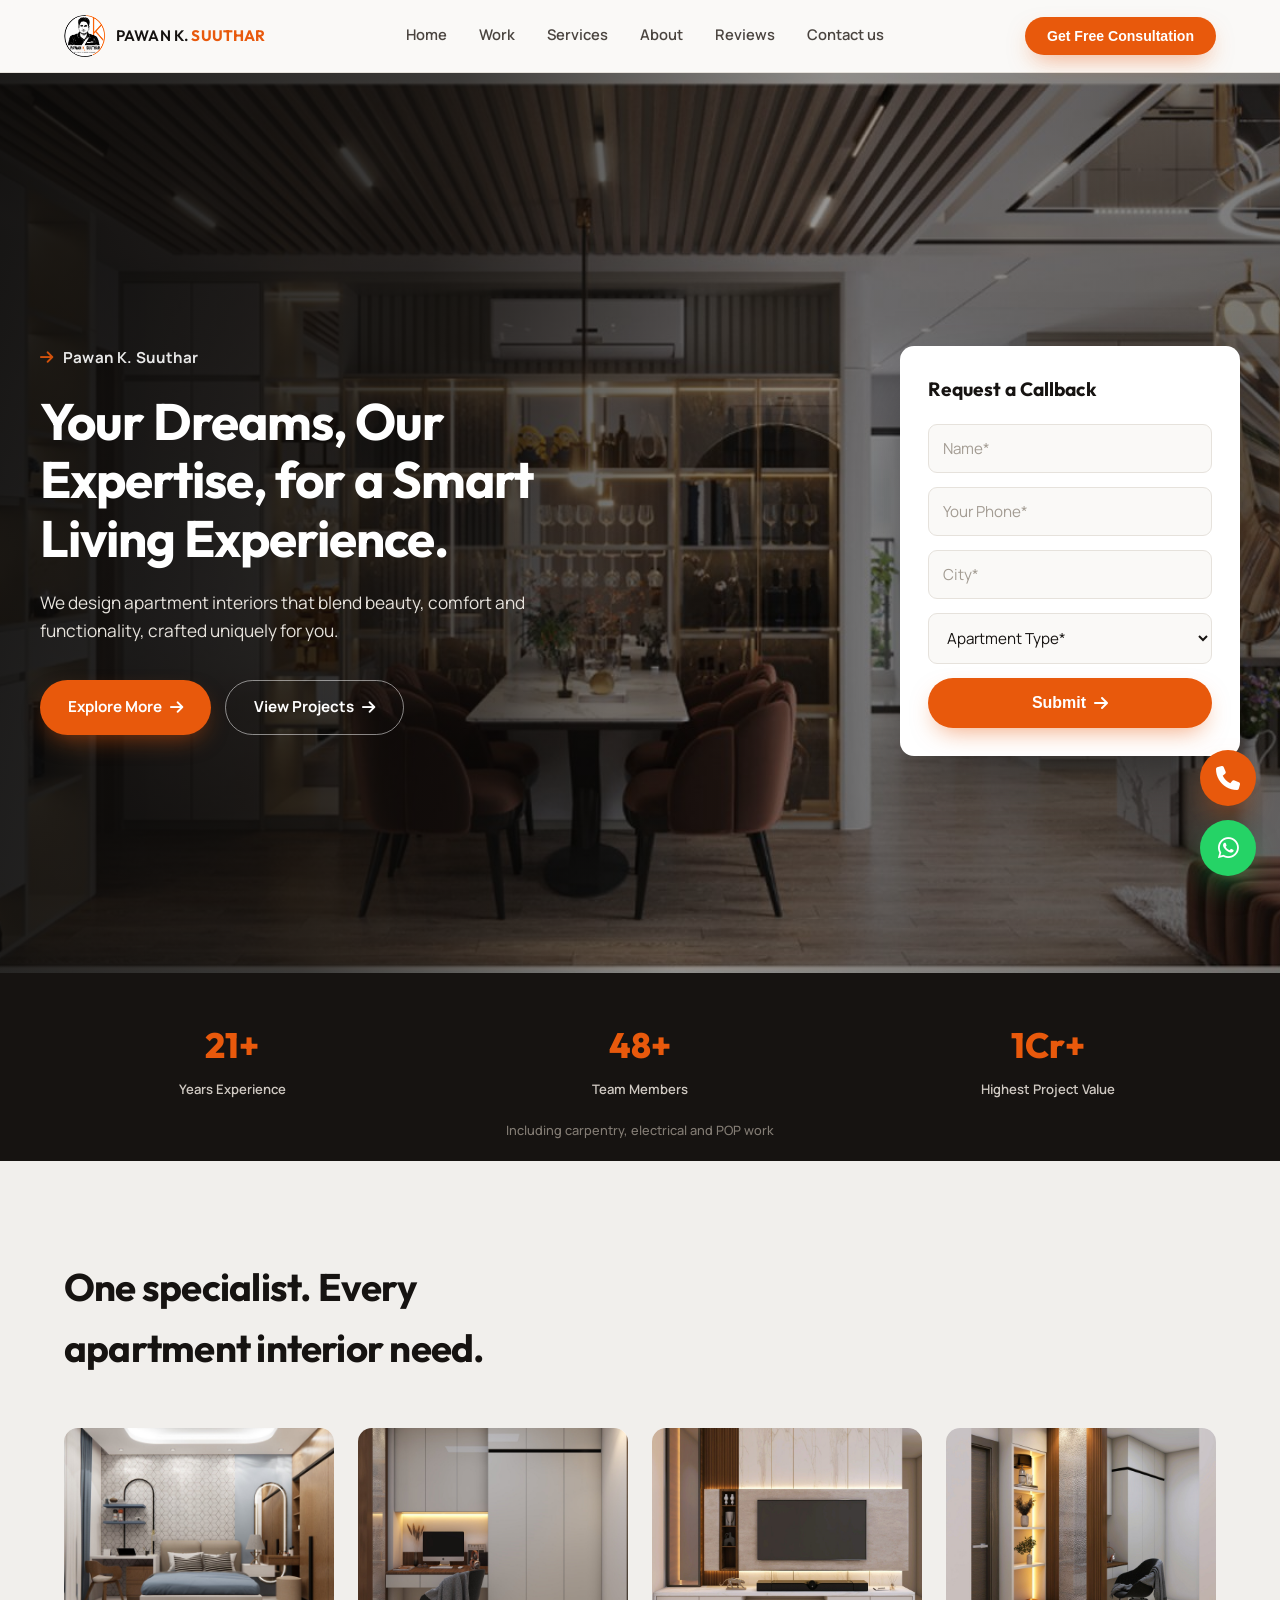
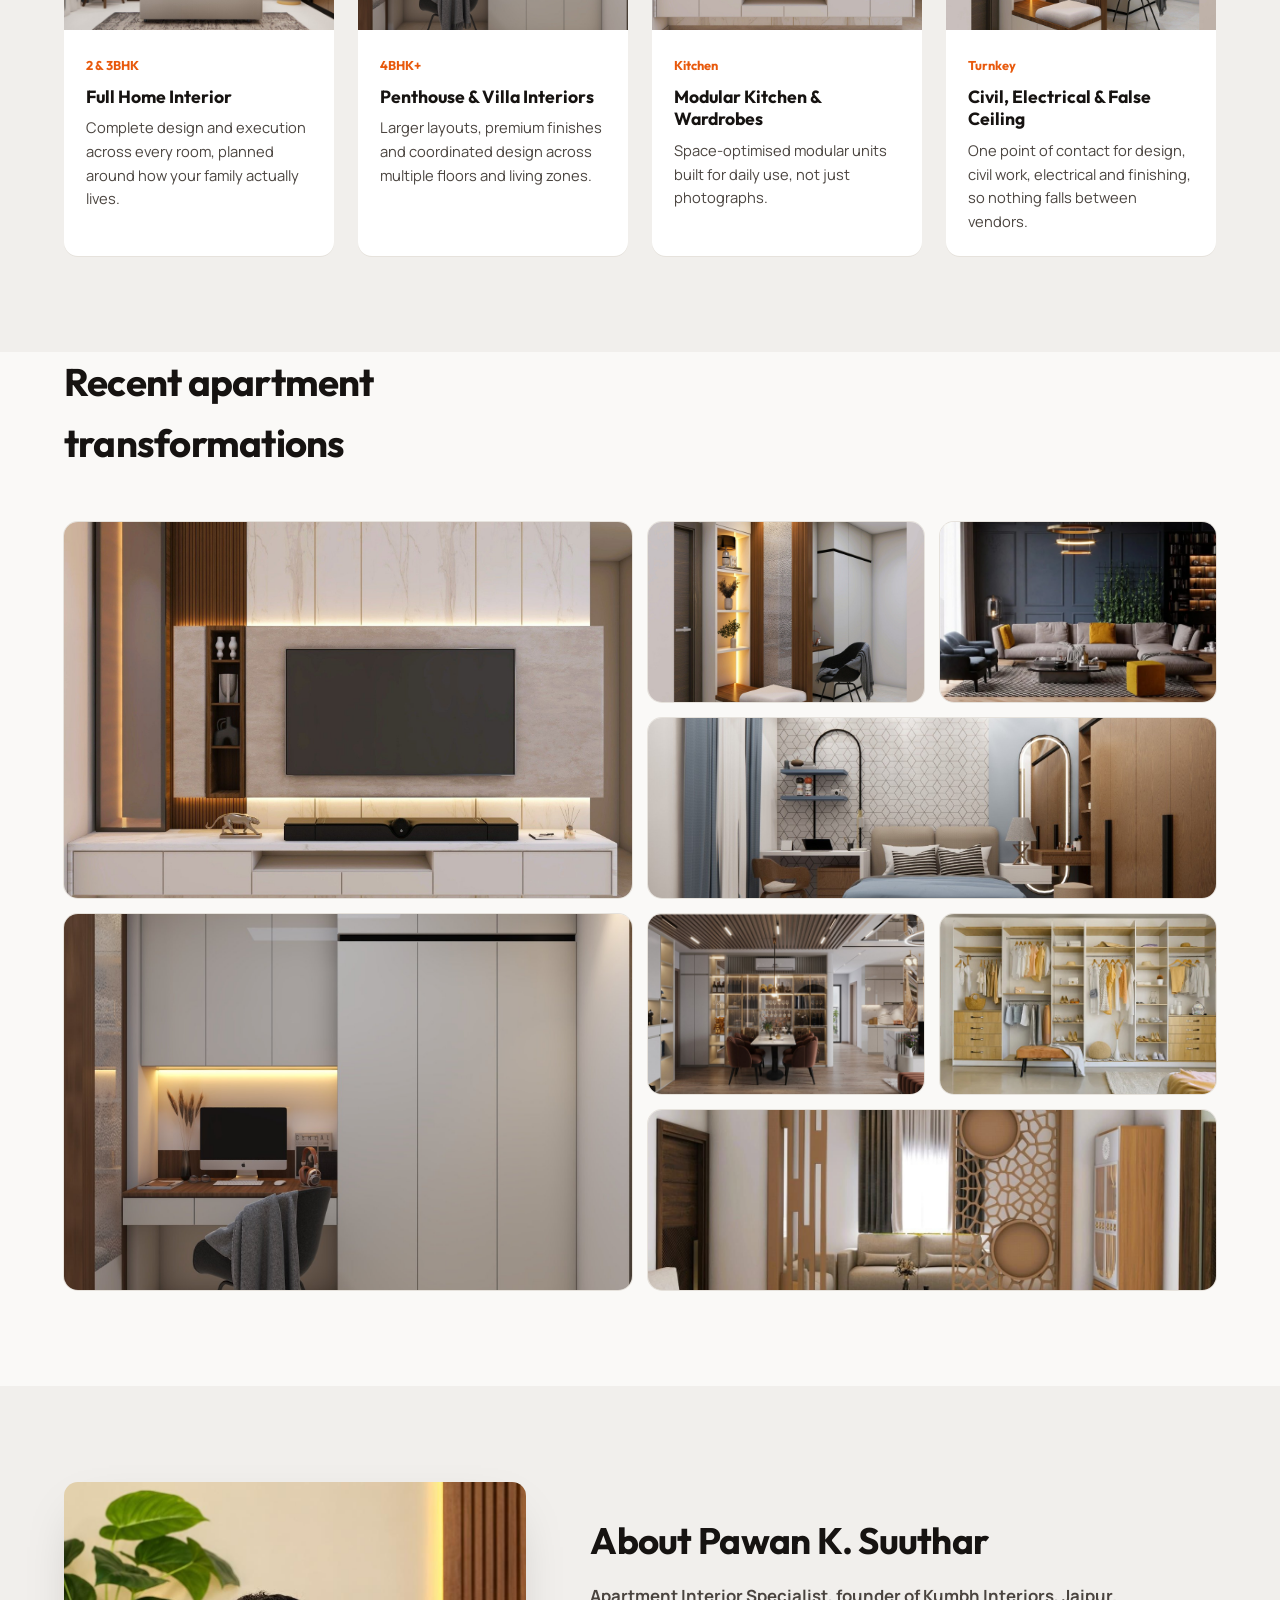
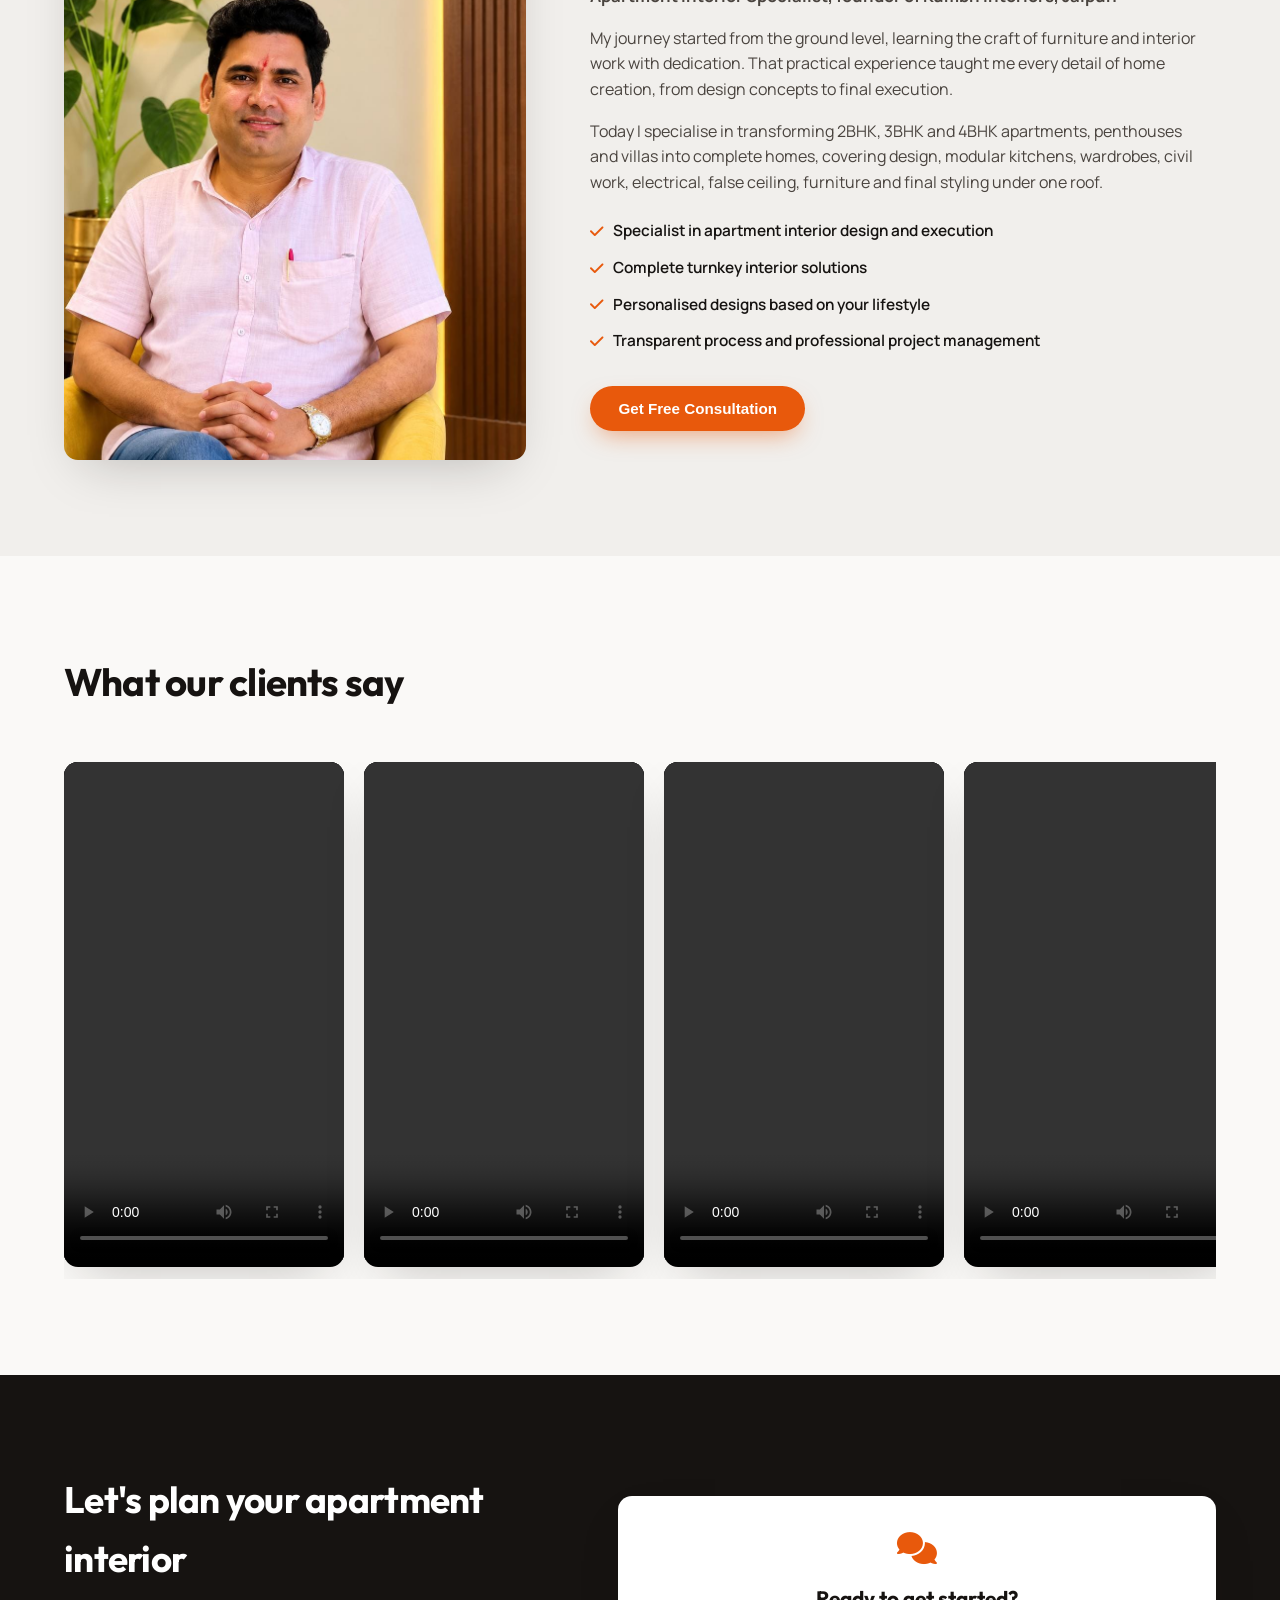
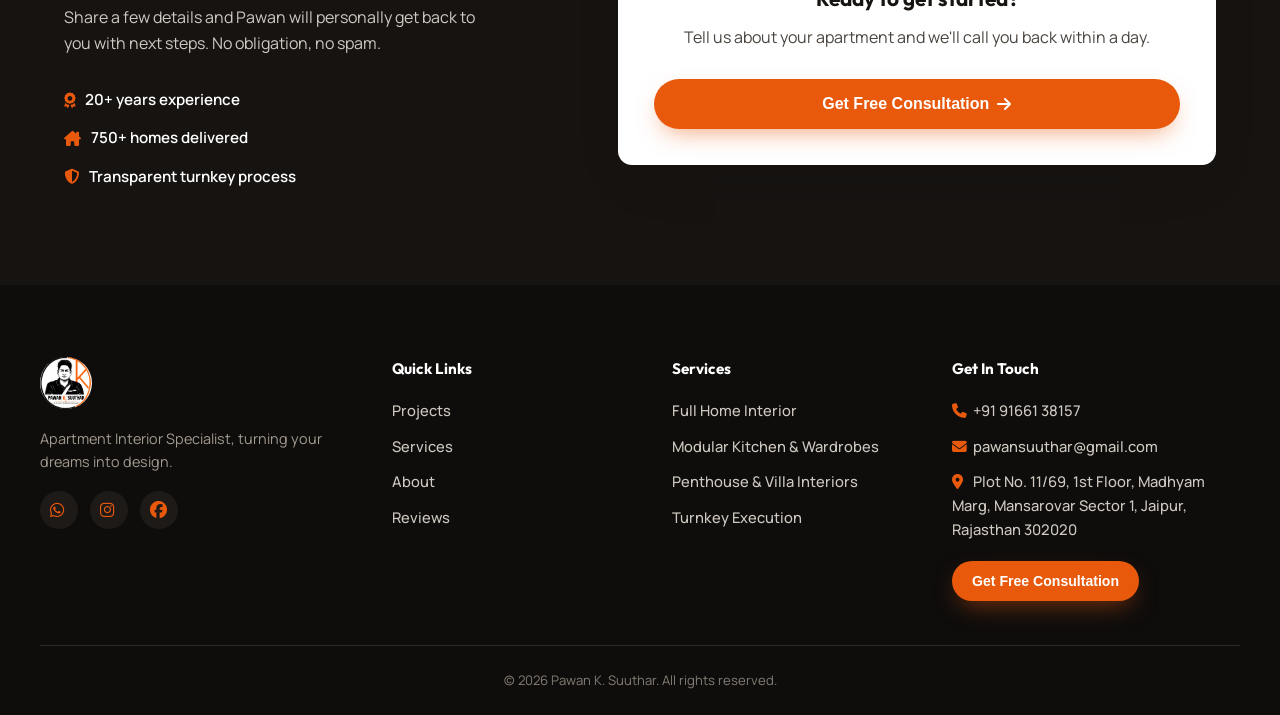
==== index.html @ 1f6d38b7 "Fix gallery duplicate photo, hero image/mobile layout, and bento grid - Replace duplicate gallery ph" ====
<!DOCTYPE html>
<html lang="en">
<head>
<meta charset="UTF-8">
<meta name="viewport" content="width=device-width, initial-scale=1.0">
<title>Pawan K. Suuthar | Apartment Interior Specialist, Jaipur</title>
<meta name="description" content="Turn your 2BHK, 3BHK or 4BHK apartment into a dream home. 20+ years experience, 750+ projects delivered. Free consultation with Pawan K. Suuthar.">
<link rel="icon" href="assets/img/logo.jpeg">
<link rel="preconnect" href="https://fonts.googleapis.com">
<link rel="preconnect" href="https://fonts.gstatic.com" crossorigin>
<link href="https://fonts.googleapis.com/css2?family=Outfit:wght@400;500;600;700;800&family=Manrope:wght@400;500;600;700&display=swap" rel="stylesheet">
<link rel="stylesheet" href="https://cdnjs.cloudflare.com/ajax/libs/font-awesome/6.5.1/css/all.min.css">
<link rel="stylesheet" href="style.css">
</head>
<body>

<!-- NAV -->
<header class="nav" id="nav">
  <div class="nav-inner">
    <a href="#top" class="brand">
      <img src="assets/img/logo.jpeg" alt="Pawan K. Suuthar" class="brand-logo">
      <span class="brand-text">PAWAN K. <strong>SUUTHAR</strong></span>
    </a>
    <nav class="nav-links">
      <a href="#top">Home</a>
      <a href="#work">Work</a>
      <a href="#services">Services</a>
      <a href="#about">About</a>
      <a href="#testimonials">Reviews</a>
      <a href="#lead-form">Contact us</a>
    </nav>
    <button type="button" class="btn btn-primary btn-nav" data-open-modal>Get Free Consultation</button>
    <button class="nav-toggle" id="navToggle" aria-label="Menu"><i class="fa-solid fa-bars"></i></button>
  </div>
</header>

<!-- HERO -->
<section class="hero" id="top" style="background-image:url('assets/img/proj-10.jpg')">
  <div class="hero-overlay"></div>
  <div class="hero-inner">
    <div class="hero-copy reveal">
      <p class="hero-eyebrow"><i class="fa-solid fa-arrow-right"></i> Pawan K. Suuthar</p>
      <h1>Your Dreams, Our Expertise, for a Smart Living Experience.</h1>
      <p class="hero-sub">We design apartment interiors that blend beauty, comfort and functionality, crafted uniquely for you.</p>
      <div class="hero-cta-row">
        <a href="#services" class="btn btn-primary">Explore More <i class="fa-solid fa-arrow-right"></i></a>
        <a href="#work" class="btn btn-outline">View Projects <i class="fa-solid fa-arrow-right"></i></a>
      </div>
    </div>

    <form class="hero-form reveal" id="leadForm" action="https://formsubmit.co/pawansuuthar@gmail.com" method="POST">
      <input type="hidden" name="_subject" value="New Apartment Interior Enquiry">
      <input type="hidden" name="_captcha" value="false">
      <input type="hidden" name="_template" value="table">
      <input type="hidden" name="_next" value="thank-you.html">

      <h3>Request a Callback</h3>
      <div class="form-group">
        <input type="text" id="name" name="Name" placeholder="Name*" required>
      </div>
      <div class="form-group">
        <input type="tel" id="phone" name="Phone" placeholder="Your Phone*" pattern="[0-9]{10}" required>
      </div>
      <div class="form-group">
        <input type="text" id="city" name="City" placeholder="City*" required>
      </div>
      <div class="form-group">
        <select id="bhk" name="Apartment Type" required>
          <option value="" disabled selected>Apartment Type*</option>
          <option>2BHK</option>
          <option>3BHK</option>
          <option>4BHK</option>
          <option>Penthouse / Villa</option>
        </select>
      </div>
      <button type="submit" class="btn btn-primary btn-block">Submit <i class="fa-solid fa-arrow-right"></i></button>
    </form>
  </div>
</section>

<!-- STATS STRIP -->
<section class="stats">
  <div class="stats-inner">
    <div class="stat"><span class="stat-num">21+</span><span class="stat-label">Years Experience</span></div>
    <div class="stat"><span class="stat-num">48+</span><span class="stat-label">Team Members</span></div>
    <div class="stat"><span class="stat-num">1Cr+</span><span class="stat-label">Highest Project Value</span></div>
  </div>
  <p class="stats-note">Including carpentry, electrical and POP work</p>
</section>

<!-- SERVICES -->
<section class="services" id="services">
  <div class="section-inner">
    <h2 class="section-title">One specialist. Every apartment interior need.</h2>
    <div class="services-grid">
      <div class="service-card reveal">
        <div class="service-img"><img src="assets/img/proj-6.jpeg" alt="Full home interior design" loading="lazy"></div>
        <div class="service-body">
          <span class="service-tag">2 & 3BHK</span>
          <h3>Full Home Interior</h3>
          <p>Complete design and execution across every room, planned around how your family actually lives.</p>
        </div>
      </div>
      <div class="service-card reveal">
        <div class="service-img"><img src="assets/img/proj-4.jpeg" alt="Penthouse and villa interiors" loading="lazy"></div>
        <div class="service-body">
          <span class="service-tag">4BHK+</span>
          <h3>Penthouse & Villa Interiors</h3>
          <p>Larger layouts, premium finishes and coordinated design across multiple floors and living zones.</p>
        </div>
      </div>
      <div class="service-card reveal">
        <div class="service-img"><img src="assets/img/proj-1.jpeg" alt="Modular kitchen and wardrobes" loading="lazy"></div>
        <div class="service-body">
          <span class="service-tag">Kitchen</span>
          <h3>Modular Kitchen & Wardrobes</h3>
          <p>Space-optimised modular units built for daily use, not just photographs.</p>
        </div>
      </div>
      <div class="service-card reveal">
        <div class="service-img"><img src="assets/img/proj-2.jpeg" alt="Civil, electrical and false ceiling work" loading="lazy"></div>
        <div class="service-body">
          <span class="service-tag">Turnkey</span>
          <h3>Civil, Electrical & False Ceiling</h3>
          <p>One point of contact for design, civil work, electrical and finishing, so nothing falls between vendors.</p>
        </div>
      </div>
    </div>
  </div>
</section>

<!-- PROJECT GALLERY -->
<section class="gallery" id="work">
  <div class="section-inner">
    <h2 class="section-title">Recent apartment transformations</h2>
    <div class="gallery-grid">
      <div class="gallery-item reveal"><img src="assets/img/proj-1.jpeg" alt="Apartment interior project by Pawan K. Suuthar" loading="lazy"></div>
      <div class="gallery-item reveal"><img src="assets/img/proj-2.jpeg" alt="Apartment interior project" loading="lazy"></div>
      <div class="gallery-item reveal"><img src="assets/img/proj-9.jpg" alt="Apartment interior project" loading="lazy"></div>
      <div class="gallery-item reveal"><img src="assets/img/proj-6.jpeg" alt="Apartment interior project" loading="lazy"></div>
      <div class="gallery-item reveal"><img src="assets/img/proj-4.jpeg" alt="Apartment interior project" loading="lazy"></div>
      <div class="gallery-item reveal"><img src="assets/img/proj-10.jpg" alt="Apartment interior project" loading="lazy"></div>
      <div class="gallery-item reveal"><img src="assets/img/proj-5.jpeg" alt="Apartment interior project" loading="lazy"></div>
      <div class="gallery-item reveal"><img src="assets/img/proj-8.jpg" alt="Apartment interior project" loading="lazy"></div>
    </div>
  </div>
</section>

<!-- ABOUT -->
<section class="about" id="about">
  <div class="about-inner">
    <div class="about-media reveal">
      <img src="assets/img/about-pawan.jpeg" alt="Pawan K. Suuthar">
    </div>
    <div class="about-copy reveal">
      <h2>About Pawan K. Suuthar</h2>
      <p class="about-lead">Apartment Interior Specialist, founder of Kumbh Interiors, Jaipur.</p>
      <p>My journey started from the ground level, learning the craft of furniture and interior work with dedication. That practical experience taught me every detail of home creation, from design concepts to final execution.</p>
      <p>Today I specialise in transforming 2BHK, 3BHK and 4BHK apartments, penthouses and villas into complete homes, covering design, modular kitchens, wardrobes, civil work, electrical, false ceiling, furniture and final styling under one roof.</p>
      <ul class="about-points">
        <li><i class="fa-solid fa-check"></i> Specialist in apartment interior design and execution</li>
        <li><i class="fa-solid fa-check"></i> Complete turnkey interior solutions</li>
        <li><i class="fa-solid fa-check"></i> Personalised designs based on your lifestyle</li>
        <li><i class="fa-solid fa-check"></i> Transparent process and professional project management</li>
      </ul>
      <button type="button" class="btn btn-primary" data-open-modal>Get Free Consultation</button>
    </div>
  </div>
</section>

<!-- VIDEO TESTIMONIALS -->
<section class="testimonials" id="testimonials">
  <div class="section-inner">
    <h2 class="section-title">What our clients say</h2>
    <div class="testi-track" id="testiTrack">
      <div class="testi-card reveal"><video controls preload="metadata" playsinline><source src="assets/video/testimonial-1.mp4#t=0.5" type="video/mp4"></video></div>
      <div class="testi-card reveal"><video controls preload="metadata" playsinline><source src="assets/video/testimonial-2.mp4#t=0.5" type="video/mp4"></video></div>
      <div class="testi-card reveal"><video controls preload="metadata" playsinline><source src="assets/video/testimonial-3.mp4#t=0.5" type="video/mp4"></video></div>
      <div class="testi-card reveal"><video controls preload="metadata" playsinline><source src="assets/video/testimonial-4.mp4#t=0.5" type="video/mp4"></video></div>
      <div class="testi-card reveal"><video controls preload="metadata" playsinline><source src="assets/video/testimonial-5.mp4#t=0.5" type="video/mp4"></video></div>
      <div class="testi-card reveal"><video controls preload="metadata" playsinline><source src="assets/video/testimonial-6.mp4#t=0.5" type="video/mp4"></video></div>
    </div>
  </div>
</section>

<!-- LEAD CTA BANNER -->
<section class="lead" id="lead-form">
  <div class="lead-inner">
    <div class="lead-copy reveal">
      <h2>Let's plan your apartment interior</h2>
      <p>Share a few details and Pawan will personally get back to you with next steps. No obligation, no spam.</p>
      <div class="lead-trust">
        <div><i class="fa-solid fa-award"></i> 20+ years experience</div>
        <div><i class="fa-solid fa-house-chimney"></i> 750+ homes delivered</div>
        <div><i class="fa-solid fa-shield-halved"></i> Transparent turnkey process</div>
      </div>
    </div>
    <div class="lead-cta-card reveal">
      <i class="fa-solid fa-comments lead-cta-icon"></i>
      <h3>Ready to get started?</h3>
      <p>Tell us about your apartment and we'll call you back within a day.</p>
      <button type="button" class="btn btn-primary btn-block" data-open-modal>Get Free Consultation <i class="fa-solid fa-arrow-right"></i></button>
    </div>
  </div>
</section>

<!-- FOOTER -->
<footer class="footer">
  <div class="footer-inner">
    <div class="footer-col footer-brand">
      <img src="assets/img/logo.jpeg" alt="Pawan K. Suuthar" class="footer-logo">
      <p class="footer-tagline">Apartment Interior Specialist, turning your dreams into design.</p>
      <div class="footer-social">
        <a href="https://wa.me/919166138157" target="_blank" rel="noopener" aria-label="WhatsApp"><i class="fa-brands fa-whatsapp"></i></a>
        <a href="https://www.instagram.com/" target="_blank" rel="noopener" aria-label="Instagram"><i class="fa-brands fa-instagram"></i></a>
        <a href="https://www.facebook.com/" target="_blank" rel="noopener" aria-label="Facebook"><i class="fa-brands fa-facebook"></i></a>
      </div>
    </div>

    <div class="footer-col">
      <h4>Quick Links</h4>
      <a href="#work">Projects</a>
      <a href="#services">Services</a>
      <a href="#about">About</a>
      <a href="#testimonials">Reviews</a>
    </div>

    <div class="footer-col">
      <h4>Services</h4>
      <a href="#services">Full Home Interior</a>
      <a href="#services">Modular Kitchen & Wardrobes</a>
      <a href="#services">Penthouse & Villa Interiors</a>
      <a href="#services">Turnkey Execution</a>
    </div>

    <div class="footer-col">
      <h4>Get In Touch</h4>
      <a href="tel:+919166138157"><i class="fa-solid fa-phone"></i> +91 91661 38157</a>
      <a href="mailto:pawansuuthar@gmail.com"><i class="fa-solid fa-envelope"></i> pawansuuthar@gmail.com</a>
      <span class="footer-address"><i class="fa-solid fa-location-dot"></i> Plot No. 11/69, 1st Floor, Madhyam Marg, Mansarovar Sector 1, Jaipur, Rajasthan 302020</span>
      <button type="button" class="btn btn-primary footer-cta" data-open-modal>Get Free Consultation</button>
    </div>
  </div>
  <div class="footer-bottom">
    <p>&copy; 2026 Pawan K. Suuthar. All rights reserved.</p>
  </div>
</footer>

<!-- STICKY MOBILE ENQUIRY BAR -->
<div class="mobile-cta-bar">
  <a href="tel:+919166138157" class="mobile-cta-icon" aria-label="Call Pawan K. Suuthar">
    <i class="fa-solid fa-phone"></i>
  </a>
  <button type="button" class="btn btn-primary mobile-cta-btn" data-open-modal>Get Free Consultation</button>
  <a href="https://wa.me/919166138157?text=Hi%20Pawan%2C%20I%27m%20interested%20in%20apartment%20interior%20design" target="_blank" rel="noopener" class="mobile-cta-icon mobile-cta-whatsapp" aria-label="Chat on WhatsApp">
    <i class="fa-brands fa-whatsapp"></i>
  </a>
</div>

<!-- STICKY ACTIONS -->
<div class="sticky-actions">
  <a href="tel:+919166138157" class="sticky-btn sticky-call" aria-label="Call Pawan K. Suuthar">
    <i class="fa-solid fa-phone"></i>
  </a>
  <a href="https://wa.me/919166138157?text=Hi%20Pawan%2C%20I%27m%20interested%20in%20apartment%20interior%20design" target="_blank" rel="noopener" class="sticky-btn sticky-whatsapp" aria-label="Chat on WhatsApp">
    <i class="fa-brands fa-whatsapp"></i>
  </a>
</div>

<!-- LEAD MODAL -->
<div class="modal-overlay" id="modalOverlay">
  <div class="modal-card" role="dialog" aria-modal="true" aria-labelledby="modalTitle">
    <button type="button" class="modal-close" id="modalClose" aria-label="Close">
      <i class="fa-solid fa-xmark"></i>
    </button>
    <h3 id="modalTitle">Request a Callback</h3>
    <p class="modal-sub">Fill in your details, Pawan will personally get in touch.</p>
    <form class="modal-form" action="https://formsubmit.co/pawansuuthar@gmail.com" method="POST">
      <input type="hidden" name="_subject" value="New Apartment Interior Enquiry">
      <input type="hidden" name="_captcha" value="false">
      <input type="hidden" name="_template" value="table">
      <input type="hidden" name="_next" value="thank-you.html">

      <div class="form-group">
        <input type="text" name="Name" placeholder="Name*" required>
      </div>
      <div class="form-group">
        <input type="tel" name="Phone" placeholder="Your Phone*" pattern="[0-9]{10}" required>
      </div>
      <div class="form-group">
        <input type="text" name="City" placeholder="City*" required>
      </div>
      <div class="form-group">
        <select name="Apartment Type" required>
          <option value="" disabled selected>Apartment Type*</option>
          <option>2BHK</option>
          <option>3BHK</option>
          <option>4BHK</option>
          <option>Penthouse / Villa</option>
        </select>
      </div>
      <button type="submit" class="btn btn-primary btn-block">Submit <i class="fa-solid fa-arrow-right"></i></button>
    </form>
  </div>
</div>

<script src="script.js"></script>
</body>
</html>
---- style.css ----
:root{
  --ink:#161311;
  --ink-soft:#4a443f;
  --paper:#faf9f7;
  --paper-alt:#f1efec;
  --line:#e6e2dc;
  --orange:#e8590c;
  --orange-dark:#c94a08;
  --white:#ffffff;
  --radius:14px;
  --shadow:0 20px 50px -20px rgba(22,19,17,0.25);
  --maxw:1200px;
}

*{box-sizing:border-box;margin:0;padding:0;}
html{scroll-behavior:smooth;}
body{
  font-family:'Manrope',sans-serif;
  color:var(--ink);
  background:var(--paper);
  line-height:1.6;
  -webkit-font-smoothing:antialiased;
}
h1,h2,h3,.brand-text{font-family:'Outfit',sans-serif;}
img{max-width:100%;display:block;}
a{color:inherit;text-decoration:none;}
ul{list-style:none;}

.section-inner{max-width:var(--maxw);margin:0 auto;padding:0 24px;}
.section-title{
  font-size:clamp(1.7rem,3vw,2.4rem);
  font-weight:700;
  letter-spacing:-0.02em;
  margin-bottom:48px;
  max-width:20ch;
}

/* Buttons */
.btn{
  display:inline-flex;align-items:center;justify-content:center;gap:8px;
  padding:14px 28px;border-radius:999px;font-weight:700;font-size:0.95rem;
  white-space:nowrap;border:none;cursor:pointer;
  transition:transform 0.25s cubic-bezier(0.16,1,0.3,1), box-shadow 0.25s;
}
.btn:active{transform:scale(0.97);}
.btn-primary{background:var(--orange);color:var(--white);box-shadow:0 10px 24px -8px rgba(232,89,12,0.55);}
.btn-primary:hover{background:var(--orange-dark);box-shadow:0 14px 30px -8px rgba(232,89,12,0.65);}
.btn-whatsapp{background:#1f2421;color:var(--white);}
.btn-whatsapp:hover{background:#000;}
.btn-block{width:100%;padding:16px;font-size:1rem;}
.btn-nav{padding:11px 22px;font-size:0.88rem;}

/* NAV */
.nav{
  position:sticky;top:0;z-index:100;
  background:rgba(250,249,247,0.88);
  backdrop-filter:blur(14px) saturate(160%);
  -webkit-backdrop-filter:blur(14px) saturate(160%);
  border-bottom:1px solid var(--line);
}
.nav-inner{
  max-width:var(--maxw);margin:0 auto;padding:0 24px;
  height:72px;display:flex;align-items:center;justify-content:space-between;gap:24px;
}
.brand{display:flex;align-items:center;gap:10px;flex-shrink:0;}
.brand-logo{width:42px;height:42px;border-radius:50%;object-fit:cover;}
.brand-text{font-size:0.95rem;font-weight:600;letter-spacing:0.01em;white-space:nowrap;}
.brand-text strong{color:var(--orange);}
.nav-links{display:flex;gap:32px;flex:1;justify-content:center;}
.nav-links a{
  position:relative;font-weight:600;font-size:0.92rem;color:var(--ink-soft);
  transition:color 0.25s;padding-bottom:2px;
}
.nav-links a::after{
  content:'';position:absolute;left:0;bottom:0;width:0;height:2px;background:var(--orange);
  transition:width 0.3s cubic-bezier(0.16,1,0.3,1);
}
.nav-links a:hover{color:var(--ink);}
.nav-links a:hover::after{width:100%;}
.nav-toggle{display:none;background:none;border:none;font-size:1.4rem;color:var(--ink);cursor:pointer;}

/* HERO */
.hero{
  position:relative;overflow:hidden;
  min-height:100dvh;display:flex;align-items:center;
  padding:120px 24px 64px;
  background-size:cover;background-position:center;
  background-color:#141210;
}
.hero-overlay{
  position:absolute;inset:0;
  background:linear-gradient(100deg, rgba(10,9,8,0.92) 0%, rgba(10,9,8,0.78) 32%, rgba(10,9,8,0.42) 58%, rgba(10,9,8,0.55) 100%);
  z-index:0;
}
.hero-inner{
  position:relative;z-index:1;
  max-width:var(--maxw);margin:0 auto;width:100%;
  display:flex;justify-content:space-between;align-items:flex-start;gap:40px;flex-wrap:wrap;
}
.hero-copy{flex:1 1 480px;max-width:640px;}
.hero-eyebrow{
  display:flex;align-items:center;gap:10px;
  font-weight:700;color:var(--white);font-size:0.95rem;
  margin-bottom:22px;letter-spacing:0.01em;opacity:0.9;
}
.hero-eyebrow i{color:var(--orange);}
.hero h1{
  font-size:clamp(2.2rem,4.2vw,3.2rem);
  color:var(--white);
  font-weight:700;letter-spacing:-0.02em;line-height:1.14;
  margin-bottom:22px;max-width:16ch;
}
.hero-sub{
  font-size:1.08rem;color:#e6e2dc;max-width:46ch;margin-bottom:36px;
}
.hero-cta-row{display:flex;gap:14px;flex-wrap:wrap;}
.btn-outline{
  background:transparent;color:var(--white);border:1.5px solid rgba(255,255,255,0.5);
}
.btn-outline:hover{background:rgba(255,255,255,0.12);border-color:var(--white);}

.hero-form{
  background:var(--white);color:var(--ink);border-radius:var(--radius);
  padding:28px;box-shadow:0 30px 70px -20px rgba(0,0,0,0.55);
  display:flex;flex-direction:column;gap:14px;
  flex:0 0 340px;width:340px;max-width:100%;
  transition:transform 0.4s cubic-bezier(0.16,1,0.3,1);
}
.hero-form:hover{transform:translateY(-4px);}
.hero-form h3{font-size:1.2rem;font-weight:700;margin-bottom:6px;}
.hero-form .form-group{gap:0;}
.hero-form input,.hero-form select{
  padding:13px 14px;border-radius:9px;border:1.5px solid var(--line);
  font-family:inherit;font-size:0.95rem;background:var(--paper);color:var(--ink);
  width:100%;transition:border-color 0.2s, box-shadow 0.2s;
}
.hero-form input:focus,.hero-form select:focus{
  outline:none;border-color:var(--orange);box-shadow:0 0 0 4px rgba(232,89,12,0.12);
}

/* STATS */
.stats{background:var(--ink);padding:44px 24px 20px;}
.stats-inner{
  max-width:var(--maxw);margin:0 auto;
  display:grid;grid-template-columns:repeat(3,1fr);gap:24px;text-align:center;
}
.stat-num{display:block;font-family:'Outfit',sans-serif;font-size:clamp(1.6rem,3vw,2.2rem);font-weight:800;color:var(--orange);}
.stat-label{display:block;font-size:0.82rem;color:#cfc9c2;font-weight:600;margin-top:6px;}
.stats-note{
  max-width:var(--maxw);margin:20px auto 0;text-align:center;
  font-size:0.8rem;color:#847d75;font-weight:500;
}

/* SERVICES */
.services{padding:96px 0;background:var(--paper-alt);}
.services-grid{
  display:grid;grid-template-columns:repeat(4,1fr);gap:24px;
}
.service-card{
  background:var(--white);border-radius:var(--radius);overflow:hidden;
  box-shadow:0 1px 0 var(--line);
  transition:transform 0.35s cubic-bezier(0.16,1,0.3,1), box-shadow 0.35s;
}
.service-card:hover{transform:translateY(-6px);box-shadow:0 24px 48px -20px rgba(22,19,17,0.3);}
.service-img{aspect-ratio:4/3;overflow:hidden;}
.service-img img{width:100%;height:100%;object-fit:cover;transition:transform 0.6s cubic-bezier(0.16,1,0.3,1);}
.service-card:hover .service-img img{transform:scale(1.08);}
.service-body{padding:22px;}
.service-tag{
  display:inline-block;font-family:'Outfit',sans-serif;font-weight:700;font-size:0.8rem;
  color:var(--orange);margin-bottom:10px;
}
.service-body h3{font-size:1.1rem;font-weight:700;margin-bottom:8px;line-height:1.3;}
.service-body p{color:var(--ink-soft);font-size:0.92rem;}

/* GALLERY */
.gallery{padding:0 0 96px;}
.gallery-grid{
  display:grid;
  grid-template-columns:repeat(2,1fr);
  grid-auto-rows:200px;
  gap:16px;
}
.gallery-item{border-radius:var(--radius);overflow:hidden;box-shadow:0 0 0 1px var(--line);transition:box-shadow 0.3s;}
.gallery-item:hover{box-shadow:0 20px 40px -18px rgba(22,19,17,0.35);}
.gallery-item img{width:100%;height:100%;object-fit:cover;transition:transform 0.6s cubic-bezier(0.16,1,0.3,1);}
.gallery-item:hover img{transform:scale(1.08);}

@media (min-width:1025px){
  .gallery-grid{
    grid-template-columns:repeat(4,1fr);
    grid-template-rows:repeat(4,180px);
  }
  .gallery-item:nth-child(1){grid-column:1 / 3;grid-row:1 / 3;}
  .gallery-item:nth-child(2){grid-column:3 / 4;grid-row:1 / 2;}
  .gallery-item:nth-child(3){grid-column:4 / 5;grid-row:1 / 2;}
  .gallery-item:nth-child(4){grid-column:3 / 5;grid-row:2 / 3;}
  .gallery-item:nth-child(5){grid-column:1 / 3;grid-row:3 / 5;}
  .gallery-item:nth-child(6){grid-column:3 / 4;grid-row:3 / 4;}
  .gallery-item:nth-child(7){grid-column:4 / 5;grid-row:3 / 4;}
  .gallery-item:nth-child(8){grid-column:3 / 5;grid-row:4 / 5;}
}

/* ABOUT */
.about{padding:96px 0;background:var(--paper-alt);}
.about-inner{
  max-width:var(--maxw);margin:0 auto;padding:0 24px;
  display:grid;grid-template-columns:0.85fr 1.15fr;gap:64px;align-items:center;
}
.about-media img{border-radius:var(--radius);box-shadow:var(--shadow);width:100%;aspect-ratio:4/5;object-fit:cover;object-position:top center;}
.about-copy h2{font-size:clamp(1.7rem,3vw,2.3rem);font-weight:700;letter-spacing:-0.02em;margin-bottom:12px;}
.about-lead{font-weight:700;color:var(--orange);font-size:1.05rem;margin-bottom:20px;}
.about-copy p{color:var(--ink-soft);margin-bottom:16px;max-width:62ch;}
.about-points{margin:24px 0 32px;display:flex;flex-direction:column;gap:12px;}
.about-points li{display:flex;align-items:center;gap:10px;font-weight:600;font-size:0.96rem;}
.about-points i{color:var(--orange);}

/* TESTIMONIALS */
.testimonials{padding:96px 0;overflow:hidden;}
.testi-track{
  display:flex;gap:20px;overflow-x:auto;padding-bottom:12px;scroll-snap-type:x mandatory;
}
.testi-track::-webkit-scrollbar{height:6px;}
.testi-track::-webkit-scrollbar-thumb{background:var(--line);border-radius:999px;}
.testi-card{
  flex:0 0 280px;scroll-snap-align:start;border-radius:var(--radius);overflow:hidden;
  background:#000;box-shadow:var(--shadow);
  transition:transform 0.4s cubic-bezier(0.16,1,0.3,1);
}
.testi-card:hover{transform:translateY(-6px);}
.testi-card video{width:100%;aspect-ratio:9/16;object-fit:cover;background:#000;}

/* LEAD FORM */
.lead{padding:96px 0;background:var(--ink);color:var(--white);}
.lead-inner{
  max-width:var(--maxw);margin:0 auto;padding:0 24px;
  display:grid;grid-template-columns:0.9fr 1.1fr;gap:64px;align-items:center;
}
.lead-copy h2{font-size:clamp(1.7rem,3vw,2.3rem);font-weight:700;letter-spacing:-0.02em;margin-bottom:16px;}
.lead-copy p{color:#cfc9c2;max-width:44ch;margin-bottom:32px;}
.lead-trust{display:flex;flex-direction:column;gap:14px;}
.lead-trust div{display:flex;align-items:center;gap:10px;font-weight:600;font-size:0.95rem;}
.lead-trust i{color:var(--orange);}
.lead-form{
  background:var(--white);color:var(--ink);border-radius:var(--radius);
  padding:36px;display:flex;flex-direction:column;gap:18px;box-shadow:var(--shadow);
}
.form-group{display:flex;flex-direction:column;gap:6px;}
.form-group label{font-weight:700;font-size:0.85rem;}
.form-group input,.form-group select{
  padding:13px 14px;border-radius:9px;border:1.5px solid var(--line);
  font-family:inherit;font-size:0.95rem;background:var(--paper);color:var(--ink);
  transition:border-color 0.2s;
}
.form-group input::placeholder{color:#a39c93;}
.form-group input:focus,.form-group select:focus{outline:none;border-color:var(--orange);}
.form-note{font-size:0.78rem;color:var(--ink-soft);text-align:center;}

/* FOOTER */
.footer{background:#0f0d0c;color:#cfc9c2;padding:72px 24px 0;}
.footer-inner{
  max-width:var(--maxw);margin:0 auto;
  display:grid;grid-template-columns:1.3fr 1fr 1fr 1.2fr;gap:40px;
  padding-bottom:44px;border-bottom:1px solid #2a2724;
}
.footer-col{display:flex;flex-direction:column;gap:12px;}
.footer-col h4{
  font-family:'Outfit',sans-serif;color:var(--white);font-size:0.95rem;font-weight:700;
  margin-bottom:6px;
}
.footer-col a{font-size:0.92rem;font-weight:500;transition:color 0.2s;}
.footer-col a:hover{color:var(--orange);}
.footer-col i{color:var(--orange);width:18px;}
.footer-logo{width:52px;height:52px;border-radius:50%;object-fit:cover;margin-bottom:6px;}
.footer-tagline{font-size:0.9rem;color:#a29a91;max-width:32ch;}
.footer-social{display:flex;gap:12px;margin-top:6px;}
.footer-social a{
  width:38px;height:38px;border-radius:50%;background:#1d1a17;color:var(--white);
  display:flex;align-items:center;justify-content:center;font-size:1.05rem;
  transition:background 0.2s, color 0.2s;
}
.footer-social a:hover{background:var(--orange);color:var(--white);}
.footer-address{font-size:0.92rem;font-weight:500;}
.footer-cta{margin-top:8px;padding:12px 20px;font-size:0.88rem;align-self:flex-start;}
.footer-bottom{max-width:var(--maxw);margin:0 auto;padding:24px 0;text-align:center;font-size:0.82rem;color:#847d75;}

/* MOBILE ENQUIRY BAR */
.mobile-cta-bar{
  display:none;
  position:fixed;bottom:0;left:0;right:0;z-index:95;
  background:var(--white);border-top:1px solid var(--line);
  padding:10px 12px;
  align-items:center;gap:10px;
  box-shadow:0 -8px 24px -12px rgba(22,19,17,0.25);
}
.mobile-cta-icon{
  flex:0 0 46px;width:46px;height:46px;border-radius:50%;
  display:flex;align-items:center;justify-content:center;font-size:1.25rem;color:#fff;
  background:var(--ink);
}
.mobile-cta-whatsapp{background:#25D366;}
.mobile-cta-btn{flex:1;padding:12px 14px;font-size:0.88rem;white-space:nowrap;}

/* STICKY ACTIONS */
.sticky-actions{
  position:fixed;bottom:24px;right:24px;z-index:90;
  display:flex;flex-direction:column;gap:14px;
}
.sticky-btn{
  width:56px;height:56px;border-radius:50%;color:#fff;
  display:flex;align-items:center;justify-content:center;font-size:1.5rem;
  transition:transform 0.25s cubic-bezier(0.16,1,0.3,1), box-shadow 0.25s;
}
.sticky-btn:hover{transform:scale(1.08);}
.sticky-call{background:var(--orange);box-shadow:0 14px 32px -10px rgba(232,89,12,0.6);animation:stickyPulse 2.4s infinite;}
.sticky-whatsapp{background:#25D366;box-shadow:0 14px 32px -10px rgba(37,211,102,0.6);}

@keyframes stickyPulse{
  0%,100%{box-shadow:0 14px 32px -10px rgba(232,89,12,0.6);}
  50%{box-shadow:0 14px 32px -10px rgba(232,89,12,0.6), 0 0 0 8px rgba(232,89,12,0.15);}
}

/* LEAD CTA CARD (replaces inline second form) */
.lead-cta-card{
  background:var(--white);color:var(--ink);border-radius:var(--radius);
  padding:36px;text-align:center;box-shadow:var(--shadow);
  display:flex;flex-direction:column;align-items:center;gap:10px;
}
.lead-cta-icon{font-size:2rem;color:var(--orange);margin-bottom:8px;}
.lead-cta-card h3{font-size:1.3rem;font-weight:700;}
.lead-cta-card p{color:var(--ink-soft);margin-bottom:18px;}

/* MODAL */
.modal-overlay{
  position:fixed;inset:0;z-index:200;
  background:rgba(15,13,12,0.6);backdrop-filter:blur(4px);
  display:flex;align-items:center;justify-content:center;padding:24px;
  opacity:0;pointer-events:none;
  transition:opacity 0.3s ease;
}
.modal-overlay.open{opacity:1;pointer-events:auto;}
.modal-card{
  position:relative;background:var(--white);border-radius:var(--radius);
  padding:40px;max-width:440px;width:100%;box-shadow:0 40px 80px -20px rgba(0,0,0,0.4);
  transform:translateY(24px) scale(0.97);opacity:0;
  transition:transform 0.35s cubic-bezier(0.16,1,0.3,1), opacity 0.35s ease;
}
.modal-overlay.open .modal-card{transform:translateY(0) scale(1);opacity:1;}
.modal-card h3{font-size:1.4rem;font-weight:700;margin-bottom:8px;}
.modal-sub{color:var(--ink-soft);margin-bottom:24px;font-size:0.95rem;}
.modal-form{display:flex;flex-direction:column;gap:14px;}
.modal-form input,.modal-form select{
  padding:13px 14px;border-radius:9px;border:1.5px solid var(--line);
  font-family:inherit;font-size:0.95rem;background:var(--paper);color:var(--ink);
  width:100%;transition:border-color 0.2s, box-shadow 0.2s;
}
.modal-form input:focus,.modal-form select:focus{
  outline:none;border-color:var(--orange);box-shadow:0 0 0 4px rgba(232,89,12,0.12);
}
.modal-close{
  position:absolute;top:16px;right:16px;width:36px;height:36px;border-radius:50%;
  background:var(--paper-alt);border:none;font-size:1rem;color:var(--ink);cursor:pointer;
  display:flex;align-items:center;justify-content:center;
  transition:background 0.2s, transform 0.2s;
}
.modal-close:hover{background:var(--line);transform:rotate(90deg);}

@media (prefers-reduced-motion:reduce){
  .sticky-call{animation:none;}
}

/* SCROLL REVEAL */
.reveal{opacity:0;transform:translateY(24px);transition:opacity 0.7s cubic-bezier(0.16,1,0.3,1), transform 0.7s cubic-bezier(0.16,1,0.3,1);}
.reveal.in{opacity:1;transform:translateY(0);}

.services-grid .reveal:nth-child(1){transition-delay:0s;}
.services-grid .reveal:nth-child(2){transition-delay:0.08s;}
.services-grid .reveal:nth-child(3){transition-delay:0.16s;}
.services-grid .reveal:nth-child(4){transition-delay:0.24s;}

.gallery-grid .reveal:nth-child(odd){transition-delay:0.05s;}
.gallery-grid .reveal:nth-child(even){transition-delay:0.12s;}

.testi-track .reveal:nth-child(1){transition-delay:0s;}
.testi-track .reveal:nth-child(2){transition-delay:0.06s;}
.testi-track .reveal:nth-child(3){transition-delay:0.12s;}
.testi-track .reveal:nth-child(4){transition-delay:0.18s;}
.testi-track .reveal:nth-child(5){transition-delay:0.24s;}
.testi-track .reveal:nth-child(6){transition-delay:0.3s;}

/* HERO LOAD-IN */
.hero-copy{animation:heroFadeUp 0.9s cubic-bezier(0.16,1,0.3,1) both;}
.hero-form{animation:heroFadeUp 0.9s cubic-bezier(0.16,1,0.3,1) 0.15s both;}
@keyframes heroFadeUp{
  from{opacity:0;transform:translateY(28px);}
  to{opacity:1;transform:translateY(0);}
}

@media (prefers-reduced-motion:reduce){
  .reveal{opacity:1;transform:none;transition:none;}
  .hero-copy,.hero-form{animation:none;}
  html{scroll-behavior:auto;}
}

/* RESPONSIVE */
@media (max-width:1024px){
  .about-inner,.lead-inner{grid-template-columns:1fr;}
  .about-media{order:-1;max-width:420px;margin:0 auto;}
  .hero-inner{flex-direction:column;max-width:520px;}
  .hero-form{width:100%;flex-basis:auto;}
  .hero h1{max-width:none;}
  .services-grid{grid-template-columns:repeat(2,1fr);}
  .footer-inner{grid-template-columns:1fr 1fr;}
}
@media (max-width:768px){
  .nav-links{
    display:none;position:absolute;top:72px;left:0;right:0;
    background:var(--paper);border-bottom:1px solid var(--line);
    flex-direction:column;gap:0;padding:8px 24px 16px;
  }
  .nav-links.open{display:flex;}
  .nav-links a{padding:12px 0;border-bottom:1px solid var(--line);}
  .nav-links a:last-child{border-bottom:none;}
  .nav-toggle{display:block;}
  .btn-nav{display:none;}
  .stats-inner{grid-template-columns:repeat(3,1fr);gap:12px;}
  .services-grid{grid-template-columns:1fr;}
  .hero{padding:76px 16px 20px;min-height:auto;background-position:center center;}
  .hero-inner{gap:16px;}
  .hero-overlay{background:linear-gradient(180deg, rgba(10,9,8,0.55) 0%, rgba(10,9,8,0.5) 40%, rgba(10,9,8,0.88) 100%);}
  .hero-eyebrow{margin-bottom:12px;font-size:0.86rem;}
  .hero h1{font-size:1.6rem;margin-bottom:12px;max-width:none;line-height:1.2;}
  .hero-sub{font-size:0.92rem;margin-bottom:18px;}
  .hero-cta-row{flex-wrap:nowrap;gap:10px;margin-bottom:4px;}
  .hero-cta-row .btn{flex:1;padding:12px 10px;font-size:0.84rem;white-space:nowrap;}
  .hero-form{padding:20px;gap:10px;}
  .hero-form h3{font-size:1.05rem;margin-bottom:2px;}
  .services,.about,.testimonials,.lead{padding:64px 0;}
  .lead-cta-card{padding:28px;}
  .sticky-actions{display:none;}
  .mobile-cta-bar{display:flex;}
  .modal-card{padding:28px;}
  .footer-inner{grid-template-columns:1fr;gap:32px;}
  .footer-cta{align-self:stretch;text-align:center;}
  body{padding-bottom:74px;}
}
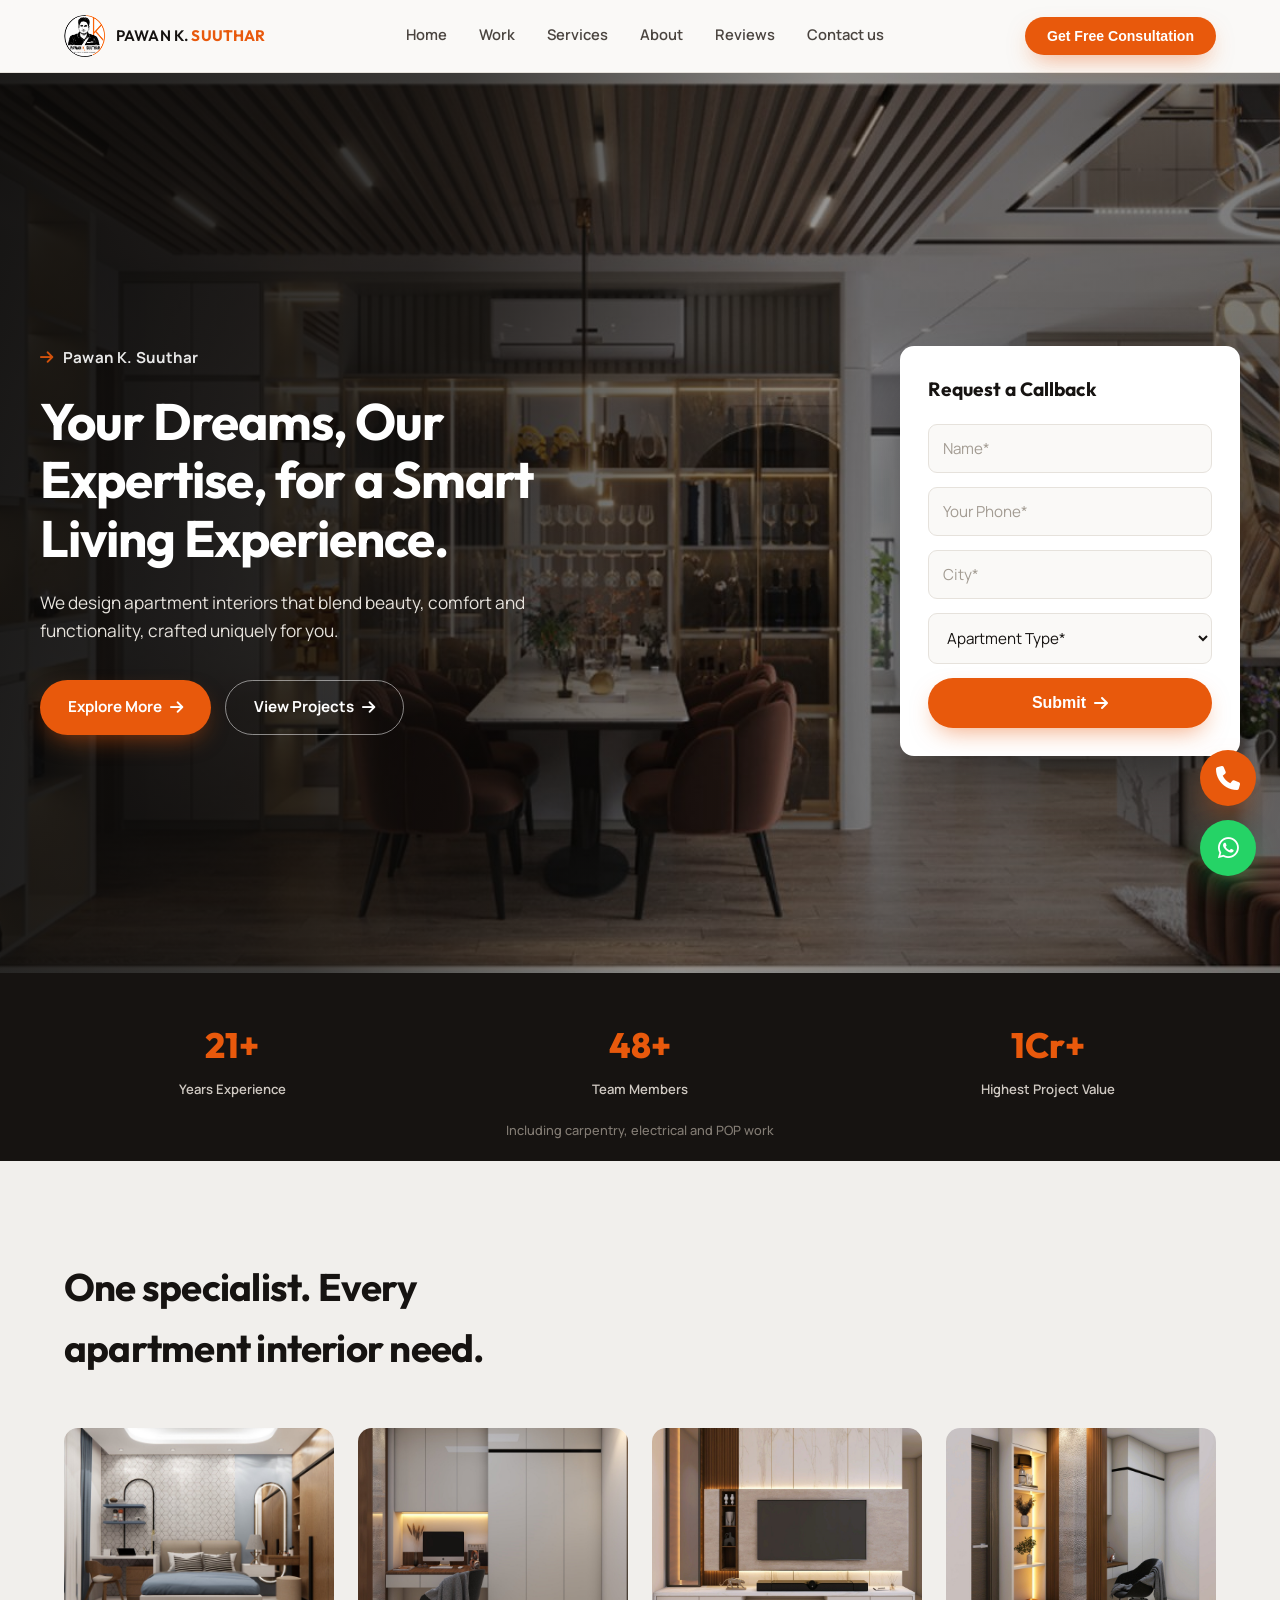
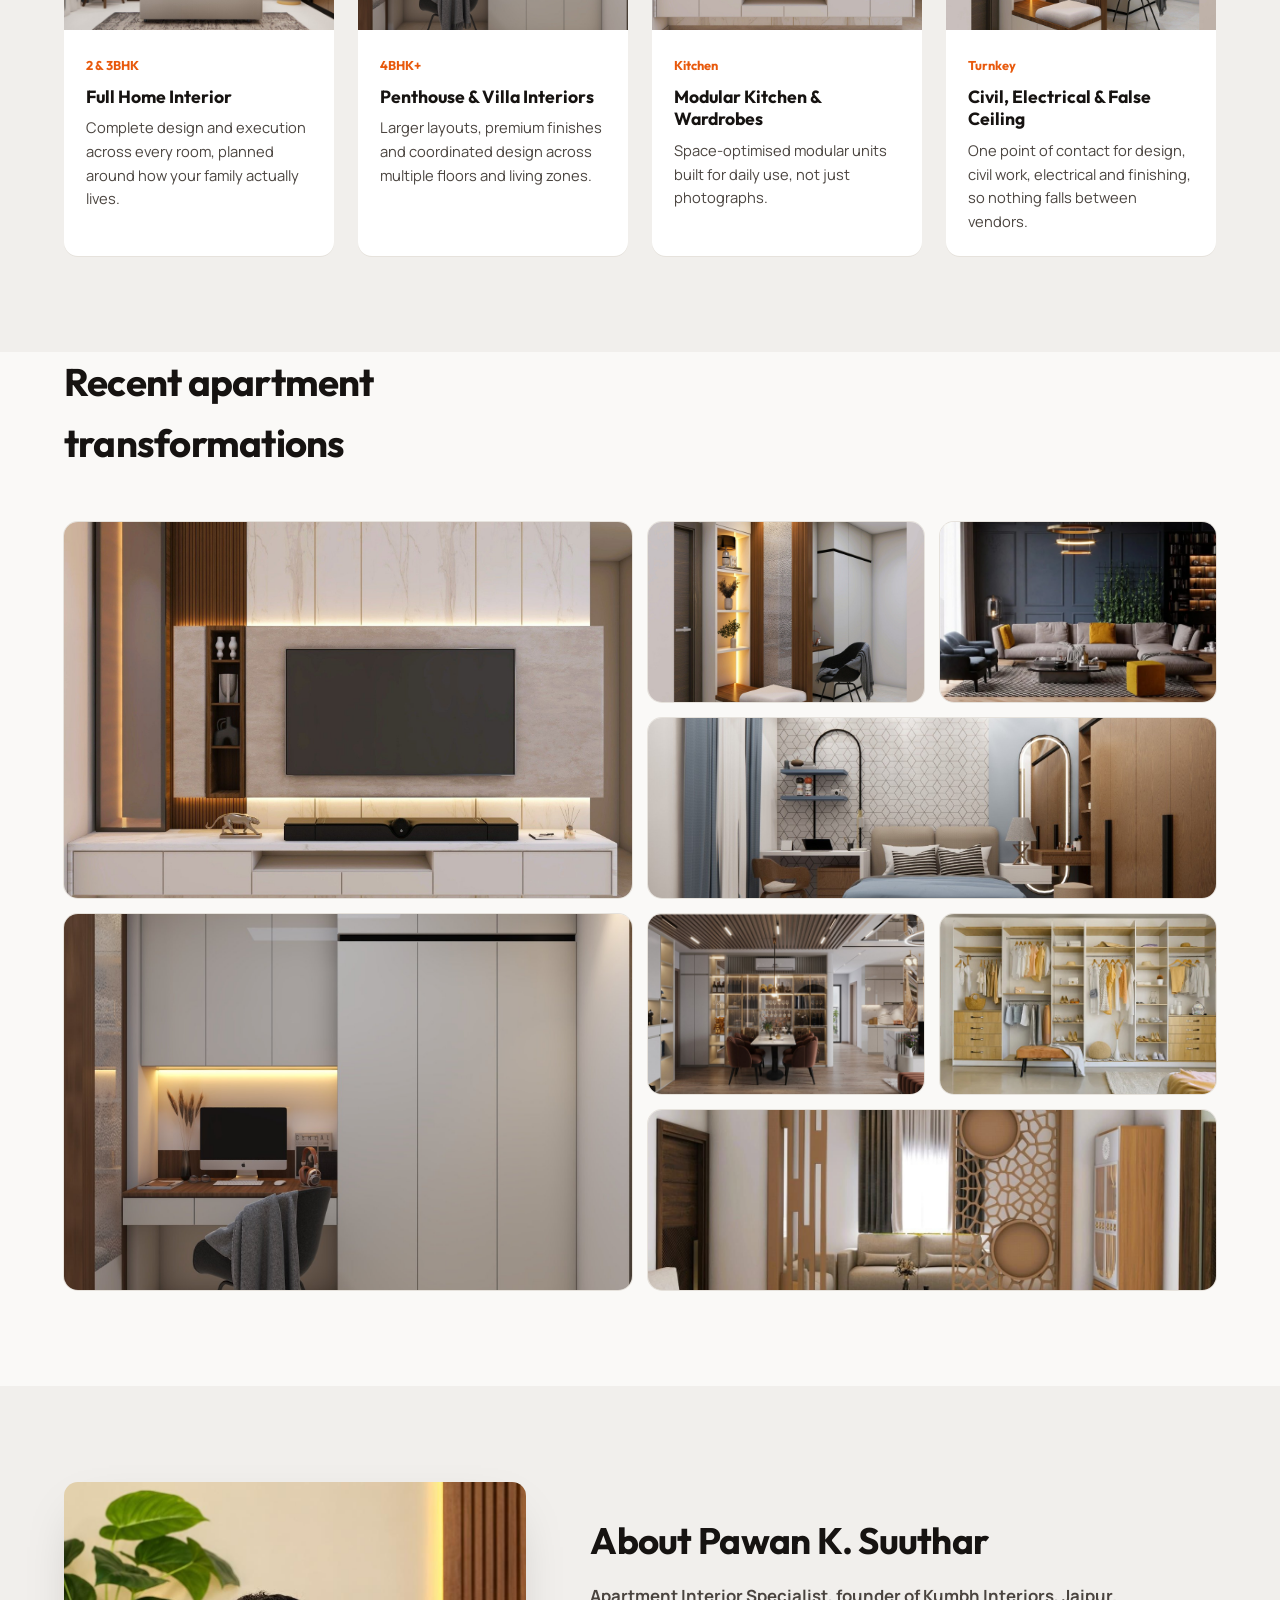
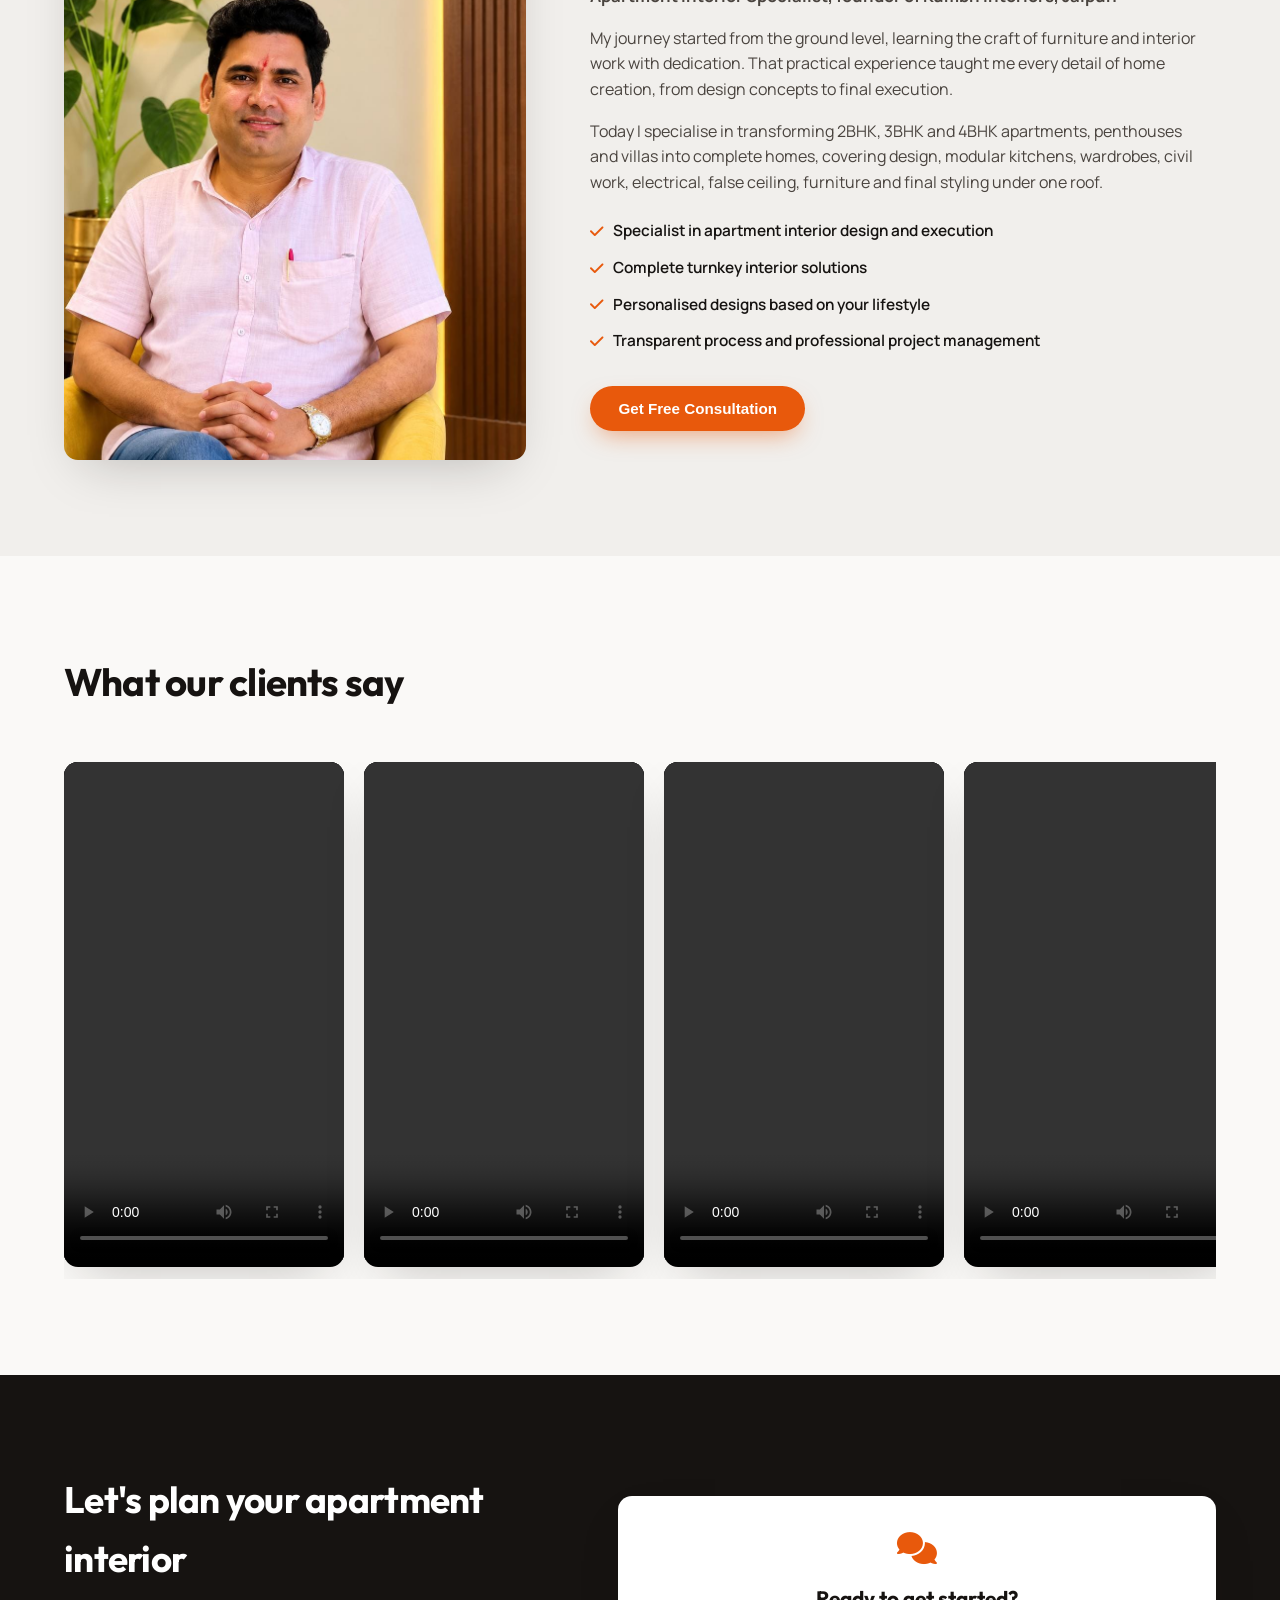
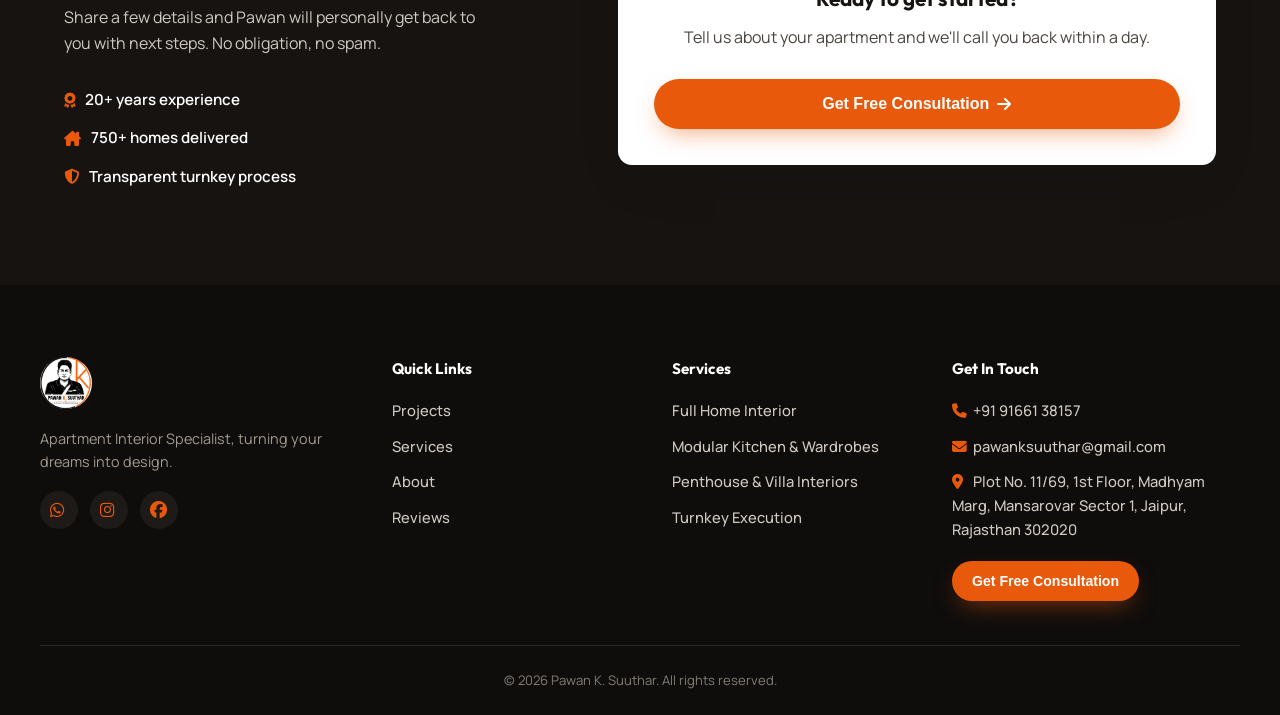
==== commit c0a3f318: "Correct email address to pawanksuuthar@gmail.com site-wide Updates both form submission endpoints (h" ====
--- a/index.html
+++ b/index.html
@@ -38,7 +38,7 @@
 <section class="hero" id="top" style="background-image:url('assets/img/proj-10.jpg')">
   <div class="hero-overlay"></div>
   <div class="hero-inner">
-    <div class="hero-copy reveal">
+    <div class="hero-copy">
       <p class="hero-eyebrow"><i class="fa-solid fa-arrow-right"></i> Pawan K. Suuthar</p>
       <h1>Your Dreams, Our Expertise, for a Smart Living Experience.</h1>
       <p class="hero-sub">We design apartment interiors that blend beauty, comfort and functionality, crafted uniquely for you.</p>
@@ -48,7 +48,7 @@
       </div>
     </div>
 
-    <form class="hero-form reveal" id="leadForm" action="https://formsubmit.co/pawansuuthar@gmail.com" method="POST">
+    <form class="hero-form" id="leadForm" action="https://formsubmit.co/pawanksuuthar@gmail.com" method="POST">
       <input type="hidden" name="_subject" value="New Apartment Interior Enquiry">
       <input type="hidden" name="_captcha" value="false">
       <input type="hidden" name="_template" value="table">
@@ -236,7 +236,7 @@
     <div class="footer-col">
       <h4>Get In Touch</h4>
       <a href="tel:+919166138157"><i class="fa-solid fa-phone"></i> +91 91661 38157</a>
-      <a href="mailto:pawansuuthar@gmail.com"><i class="fa-solid fa-envelope"></i> pawansuuthar@gmail.com</a>
+      <a href="mailto:pawanksuuthar@gmail.com"><i class="fa-solid fa-envelope"></i> pawanksuuthar@gmail.com</a>
       <span class="footer-address"><i class="fa-solid fa-location-dot"></i> Plot No. 11/69, 1st Floor, Madhyam Marg, Mansarovar Sector 1, Jaipur, Rajasthan 302020</span>
       <button type="button" class="btn btn-primary footer-cta" data-open-modal>Get Free Consultation</button>
     </div>
@@ -275,7 +275,7 @@
     </button>
     <h3 id="modalTitle">Request a Callback</h3>
     <p class="modal-sub">Fill in your details, Pawan will personally get in touch.</p>
-    <form class="modal-form" action="https://formsubmit.co/pawansuuthar@gmail.com" method="POST">
+    <form class="modal-form" action="https://formsubmit.co/pawanksuuthar@gmail.com" method="POST">
       <input type="hidden" name="_subject" value="New Apartment Interior Enquiry">
       <input type="hidden" name="_captcha" value="false">
       <input type="hidden" name="_template" value="table">
--- a/style.css
+++ b/style.css
@@ -407,6 +407,7 @@
   .about-inner,.lead-inner{grid-template-columns:1fr;}
   .about-media{order:-1;max-width:420px;margin:0 auto;}
   .hero-inner{flex-direction:column;max-width:520px;}
+  .hero-copy{flex-basis:auto;max-width:none;}
   .hero-form{width:100%;flex-basis:auto;}
   .hero h1{max-width:none;}
   .services-grid{grid-template-columns:repeat(2,1fr);}
@@ -425,15 +426,15 @@
   .btn-nav{display:none;}
   .stats-inner{grid-template-columns:repeat(3,1fr);gap:12px;}
   .services-grid{grid-template-columns:1fr;}
-  .hero{padding:76px 16px 20px;min-height:auto;background-position:center center;}
-  .hero-inner{gap:16px;}
+  .hero{padding:76px 16px 20px;min-height:auto;background-position:center center;align-items:flex-start;}
+  .hero-inner{gap:0;}
   .hero-overlay{background:linear-gradient(180deg, rgba(10,9,8,0.55) 0%, rgba(10,9,8,0.5) 40%, rgba(10,9,8,0.88) 100%);}
   .hero-eyebrow{margin-bottom:12px;font-size:0.86rem;}
-  .hero h1{font-size:1.6rem;margin-bottom:12px;max-width:none;line-height:1.2;}
+  .hero h1{font-size:2rem;margin-bottom:12px;max-width:none;line-height:1.2;}
   .hero-sub{font-size:0.92rem;margin-bottom:18px;}
-  .hero-cta-row{flex-wrap:nowrap;gap:10px;margin-bottom:4px;}
+  .hero-cta-row{flex-wrap:nowrap;gap:10px;margin-bottom:0;}
   .hero-cta-row .btn{flex:1;padding:12px 10px;font-size:0.84rem;white-space:nowrap;}
-  .hero-form{padding:20px;gap:10px;}
+  .hero-form{padding:20px;gap:10px;margin-top:20px;}
   .hero-form h3{font-size:1.05rem;margin-bottom:2px;}
   .services,.about,.testimonials,.lead{padding:64px 0;}
   .lead-cta-card{padding:28px;}
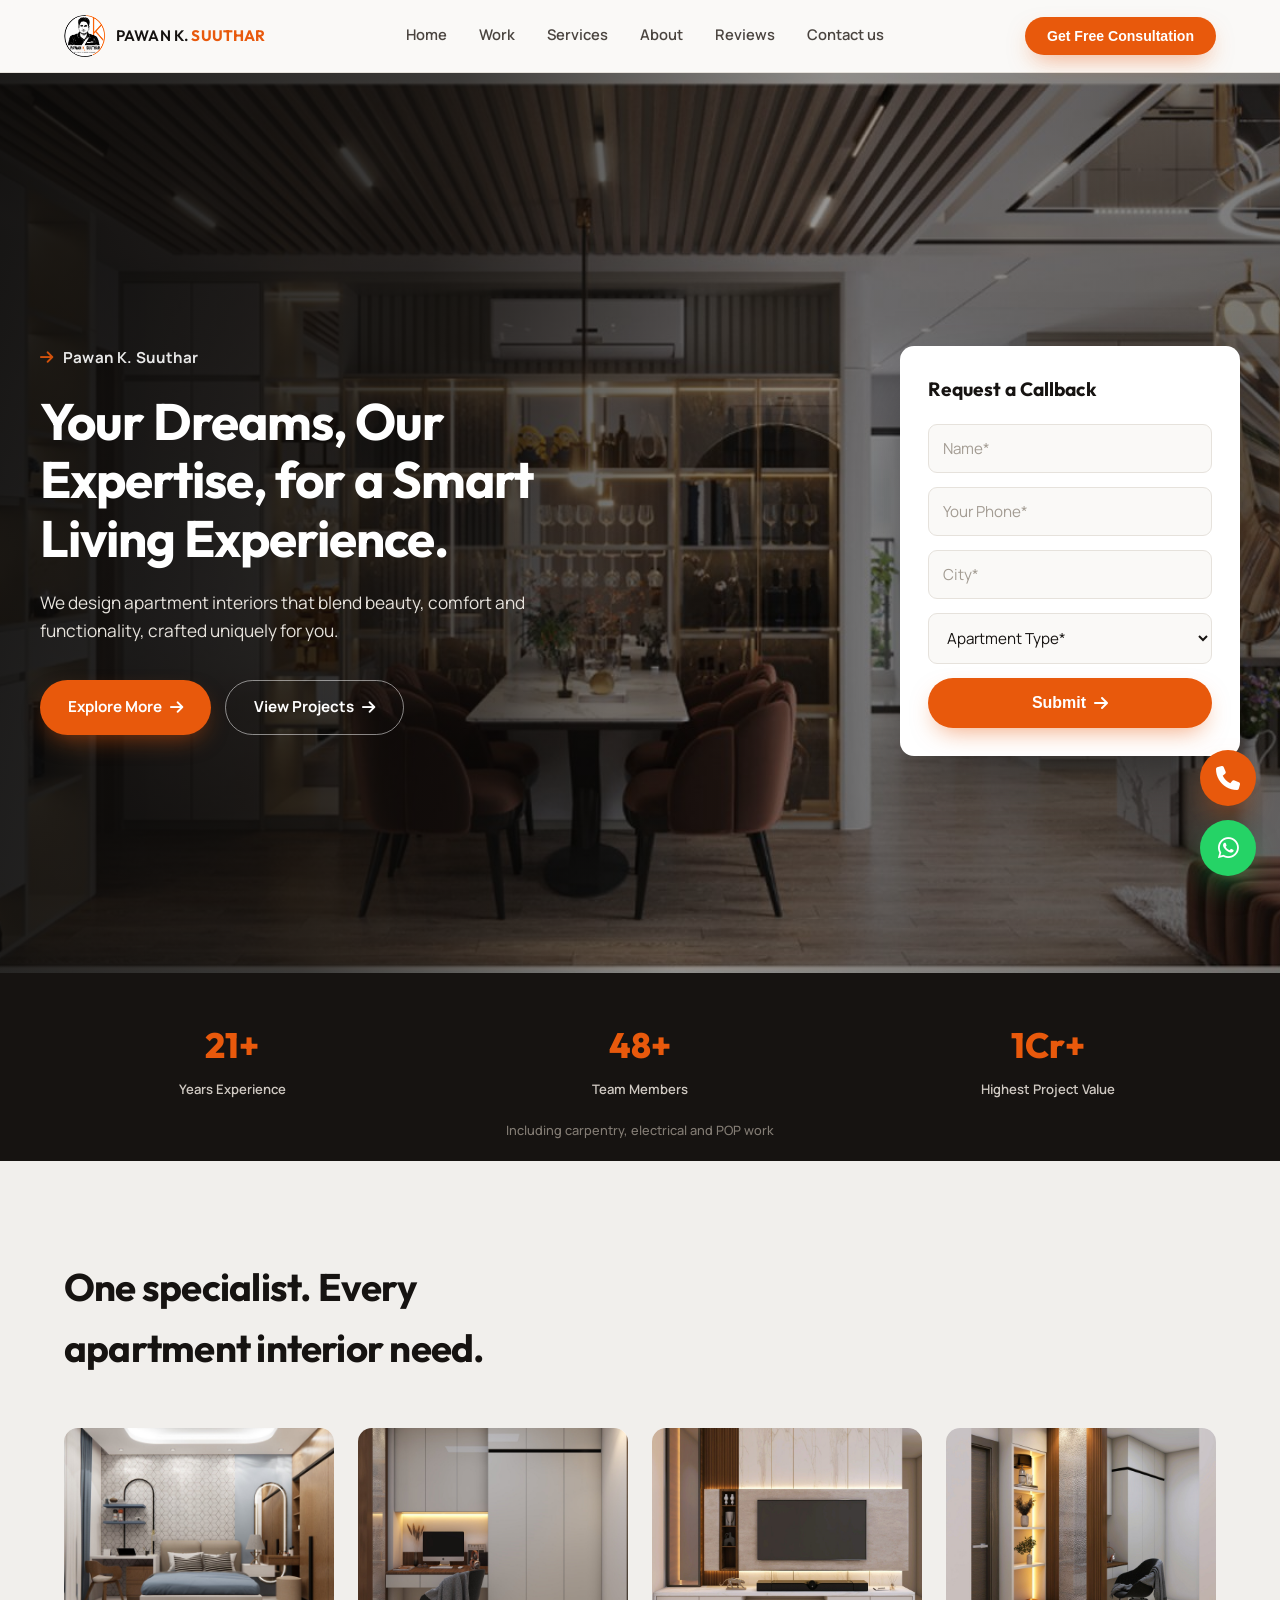
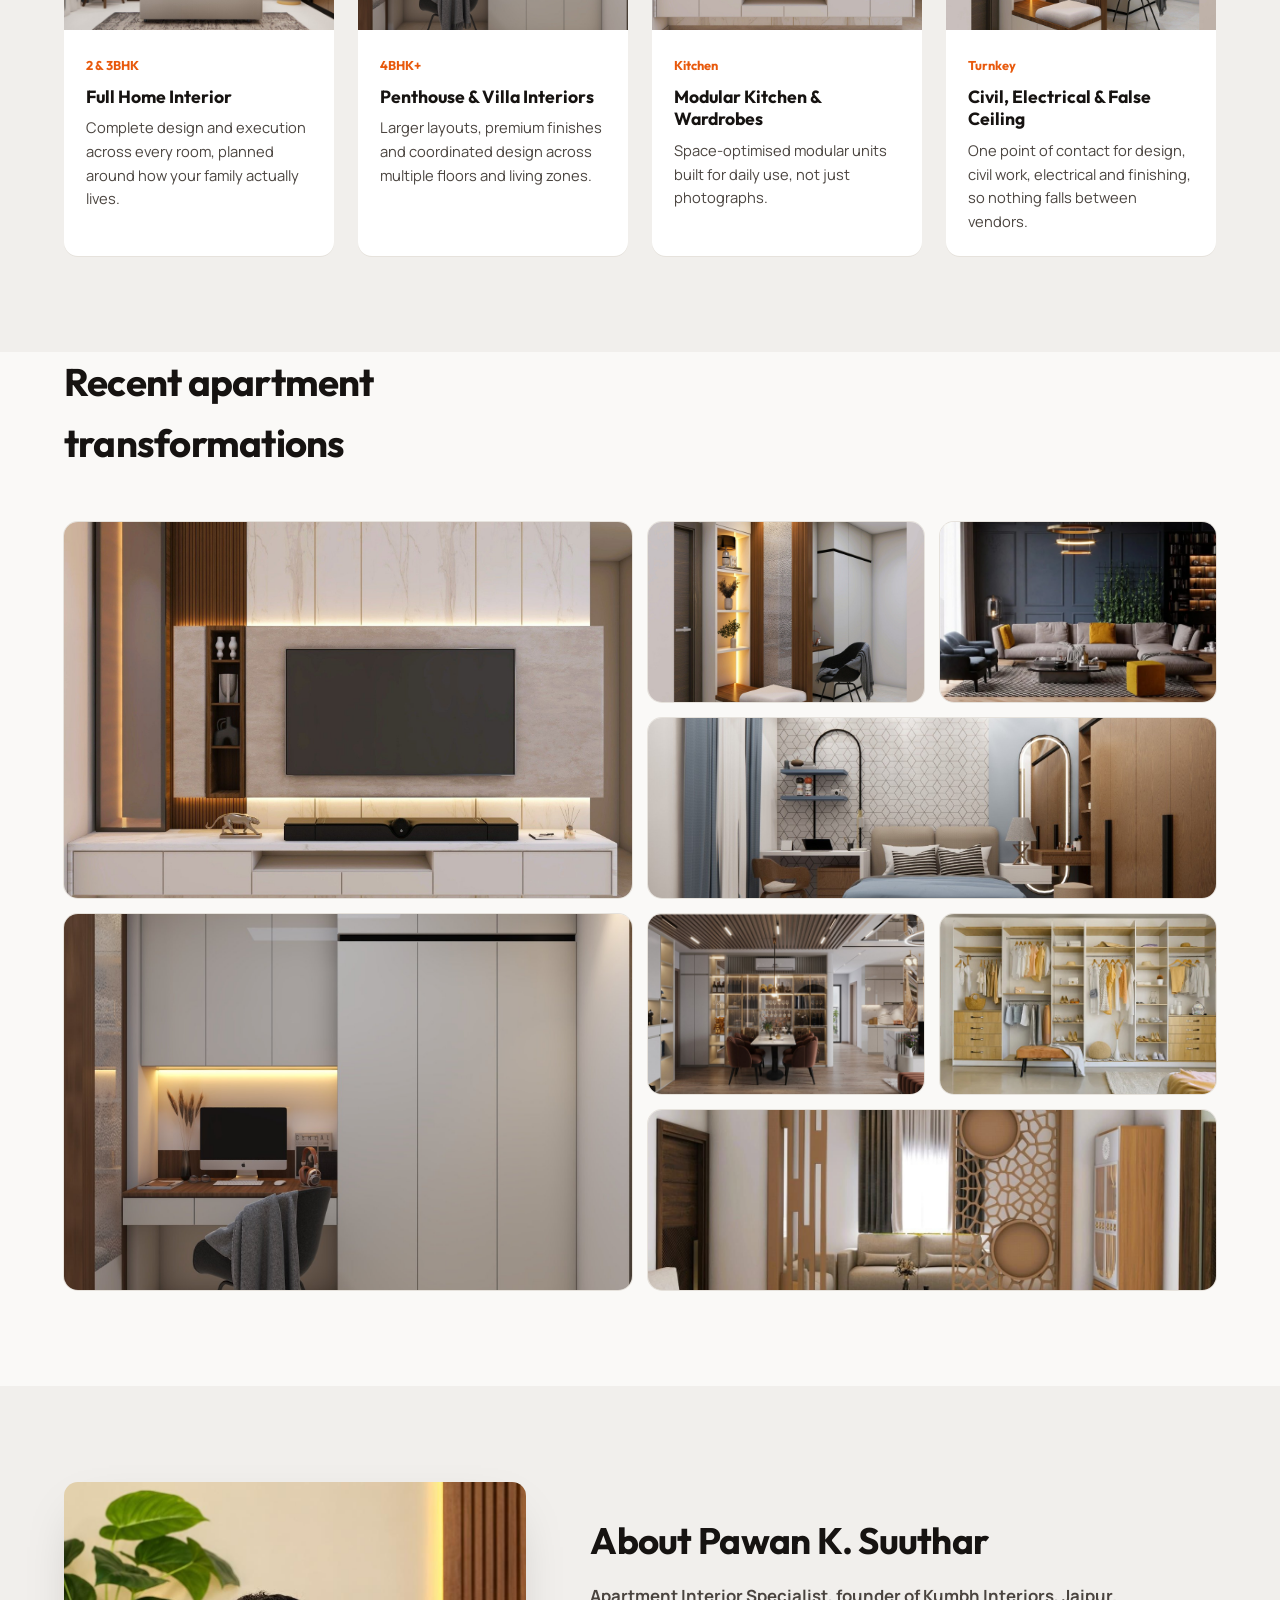
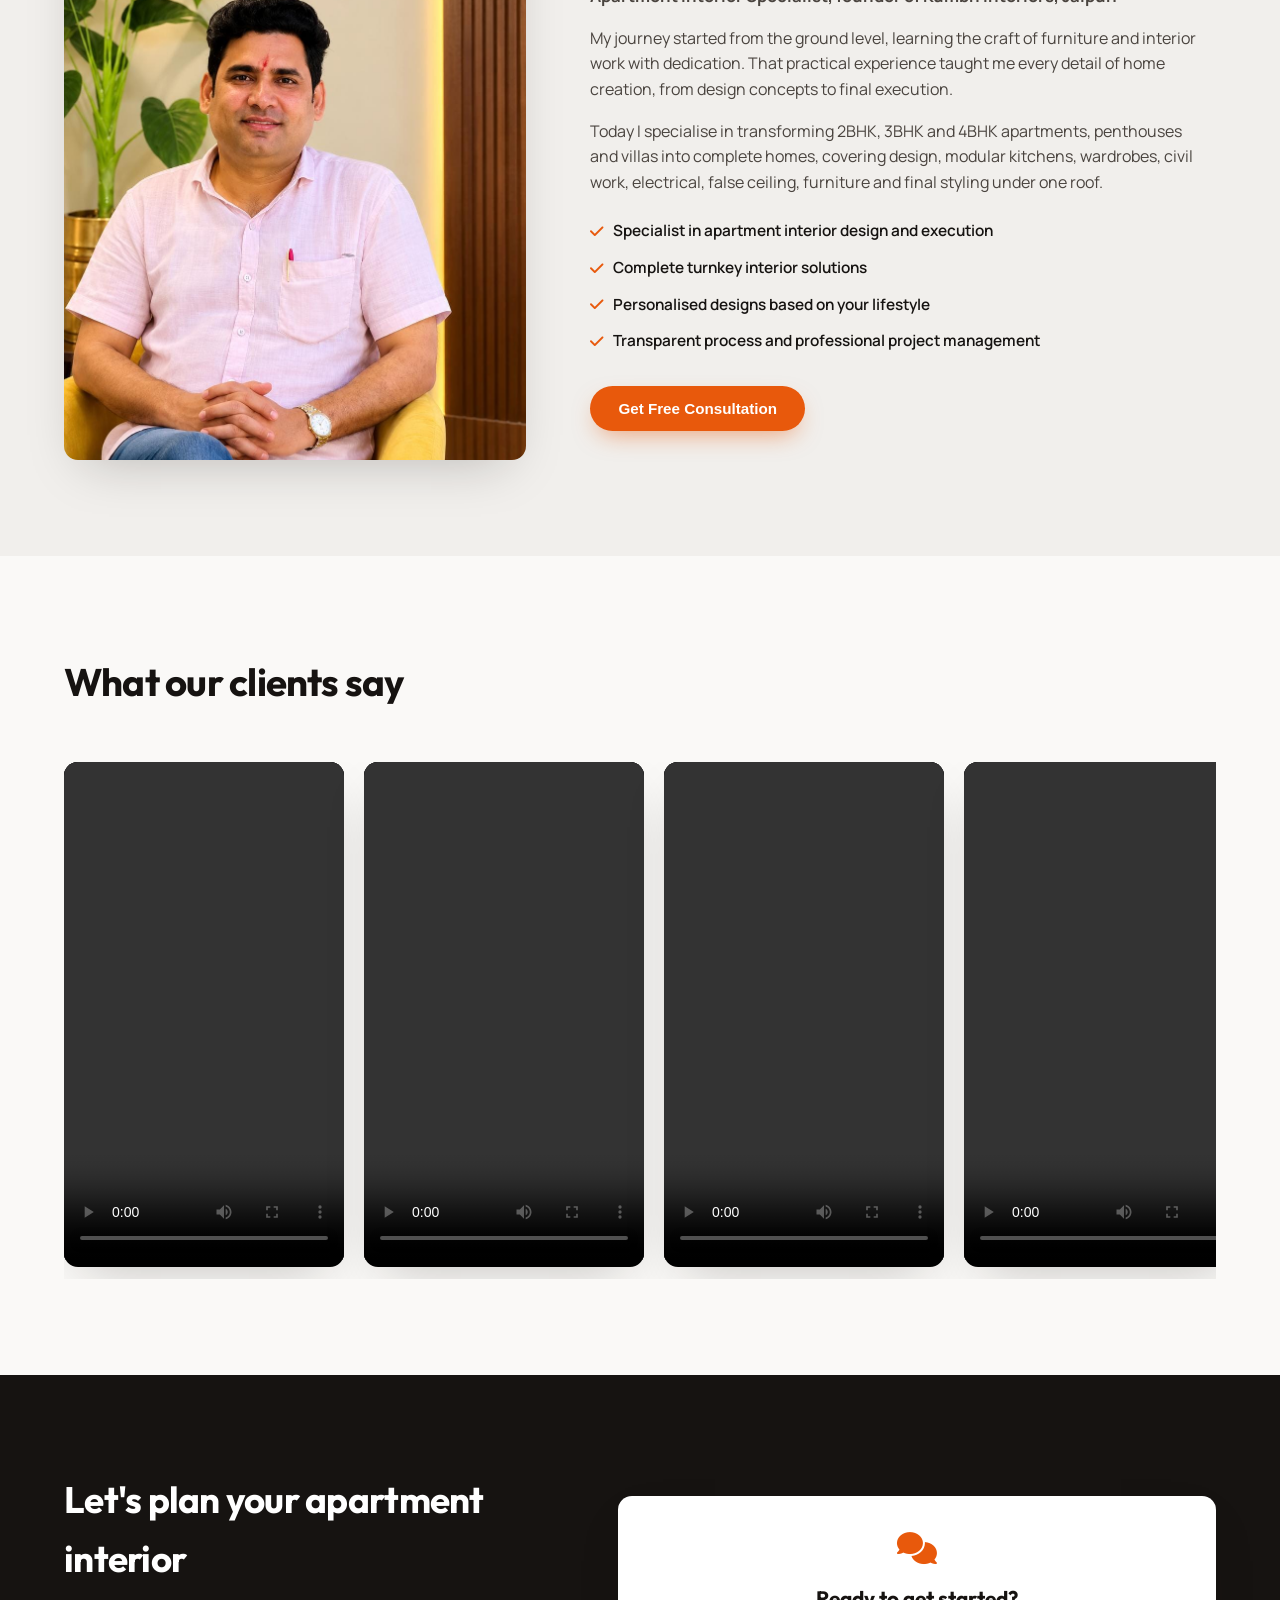
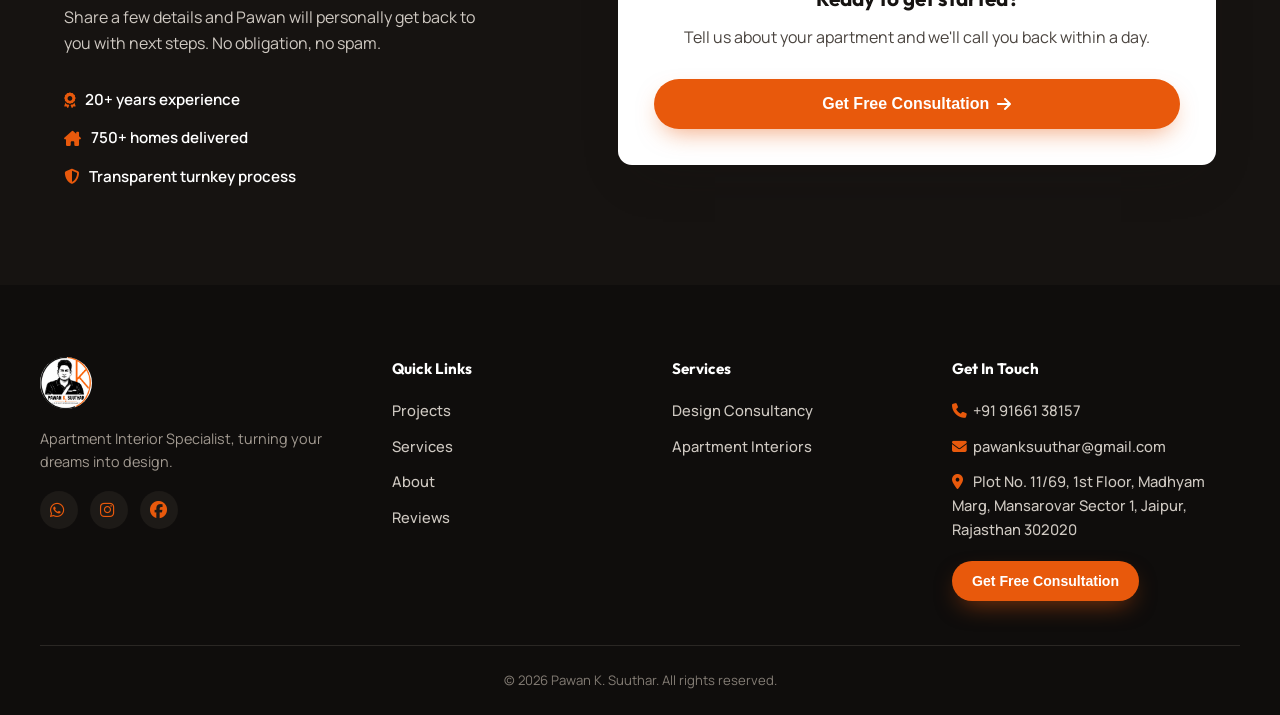
==== commit 4b9f3720: "Simplify footer services list to Design Consultancy and Apartment Interiors Client requested only th" ====
--- a/index.html
+++ b/index.html
@@ -227,10 +227,8 @@
 
     <div class="footer-col">
       <h4>Services</h4>
-      <a href="#services">Full Home Interior</a>
-      <a href="#services">Modular Kitchen & Wardrobes</a>
-      <a href="#services">Penthouse & Villa Interiors</a>
-      <a href="#services">Turnkey Execution</a>
+      <a href="#services">Design Consultancy</a>
+      <a href="#services">Apartment Interiors</a>
     </div>
 
     <div class="footer-col">
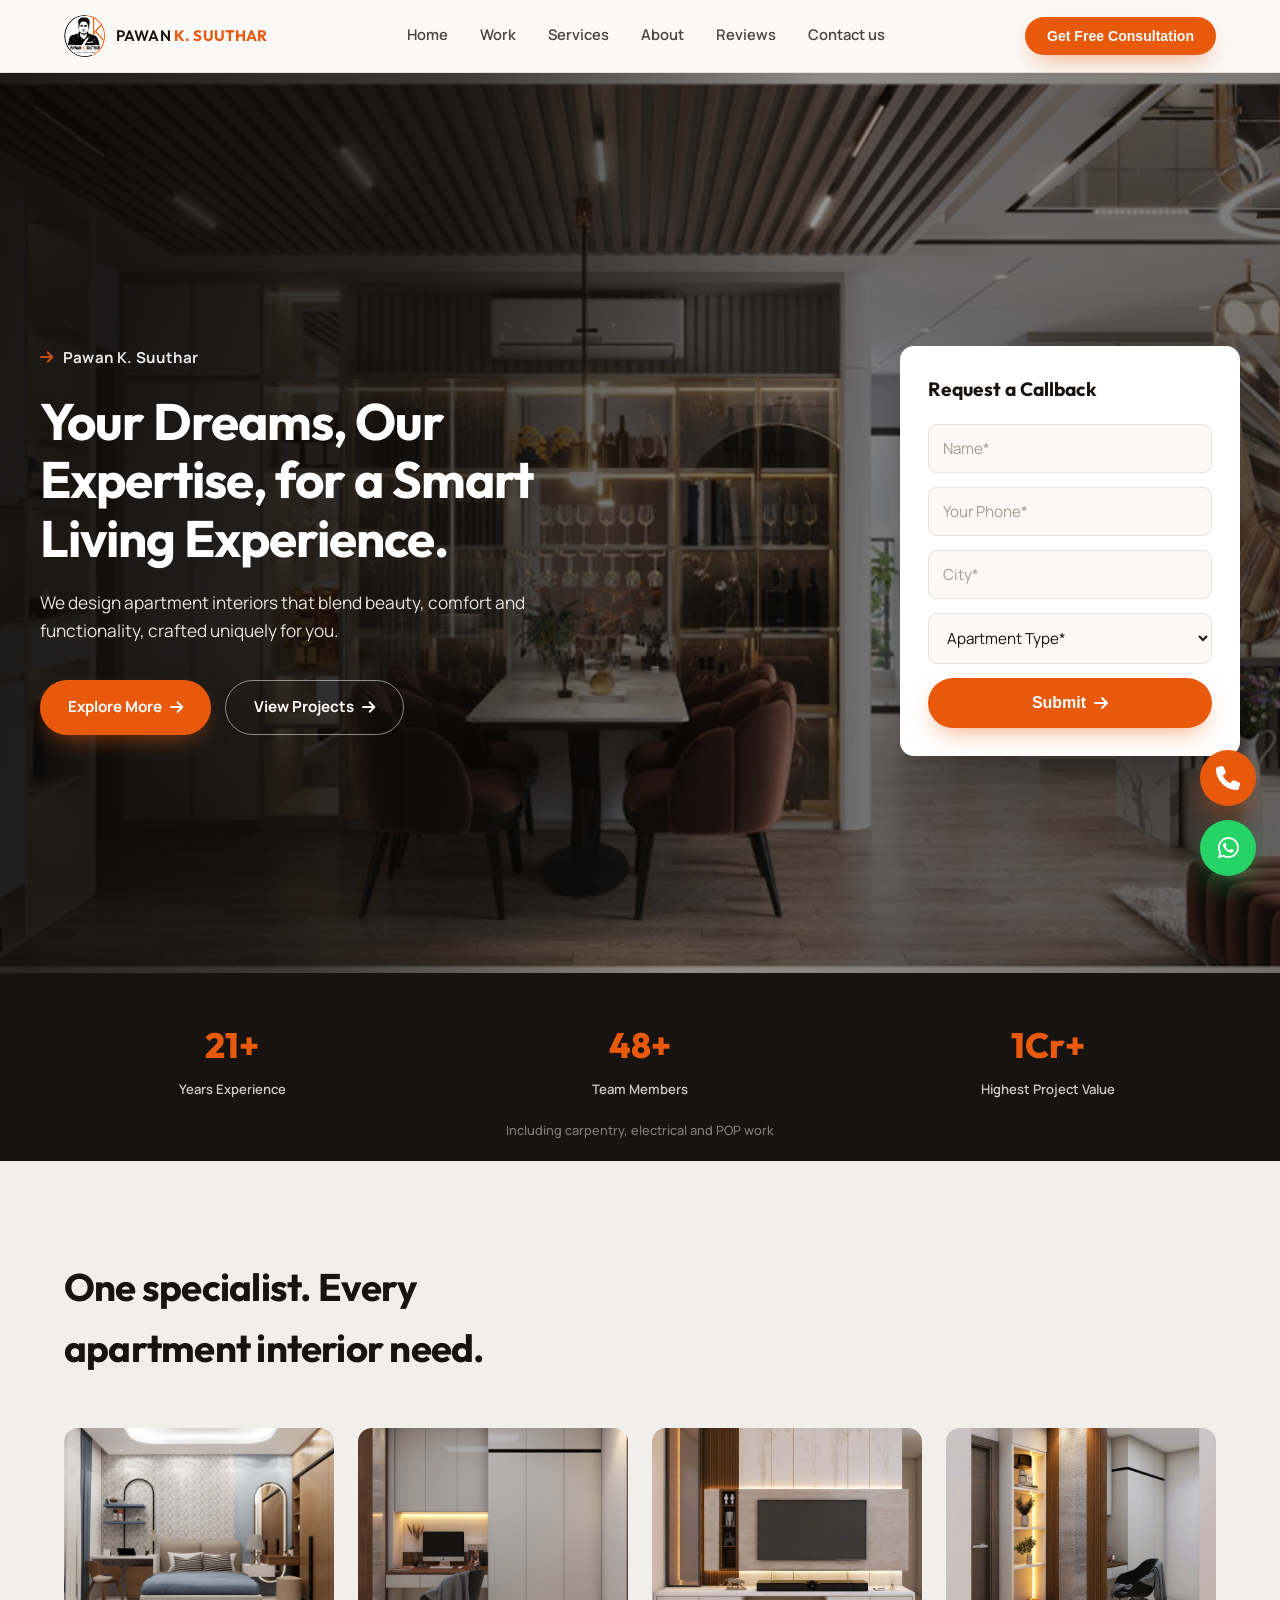
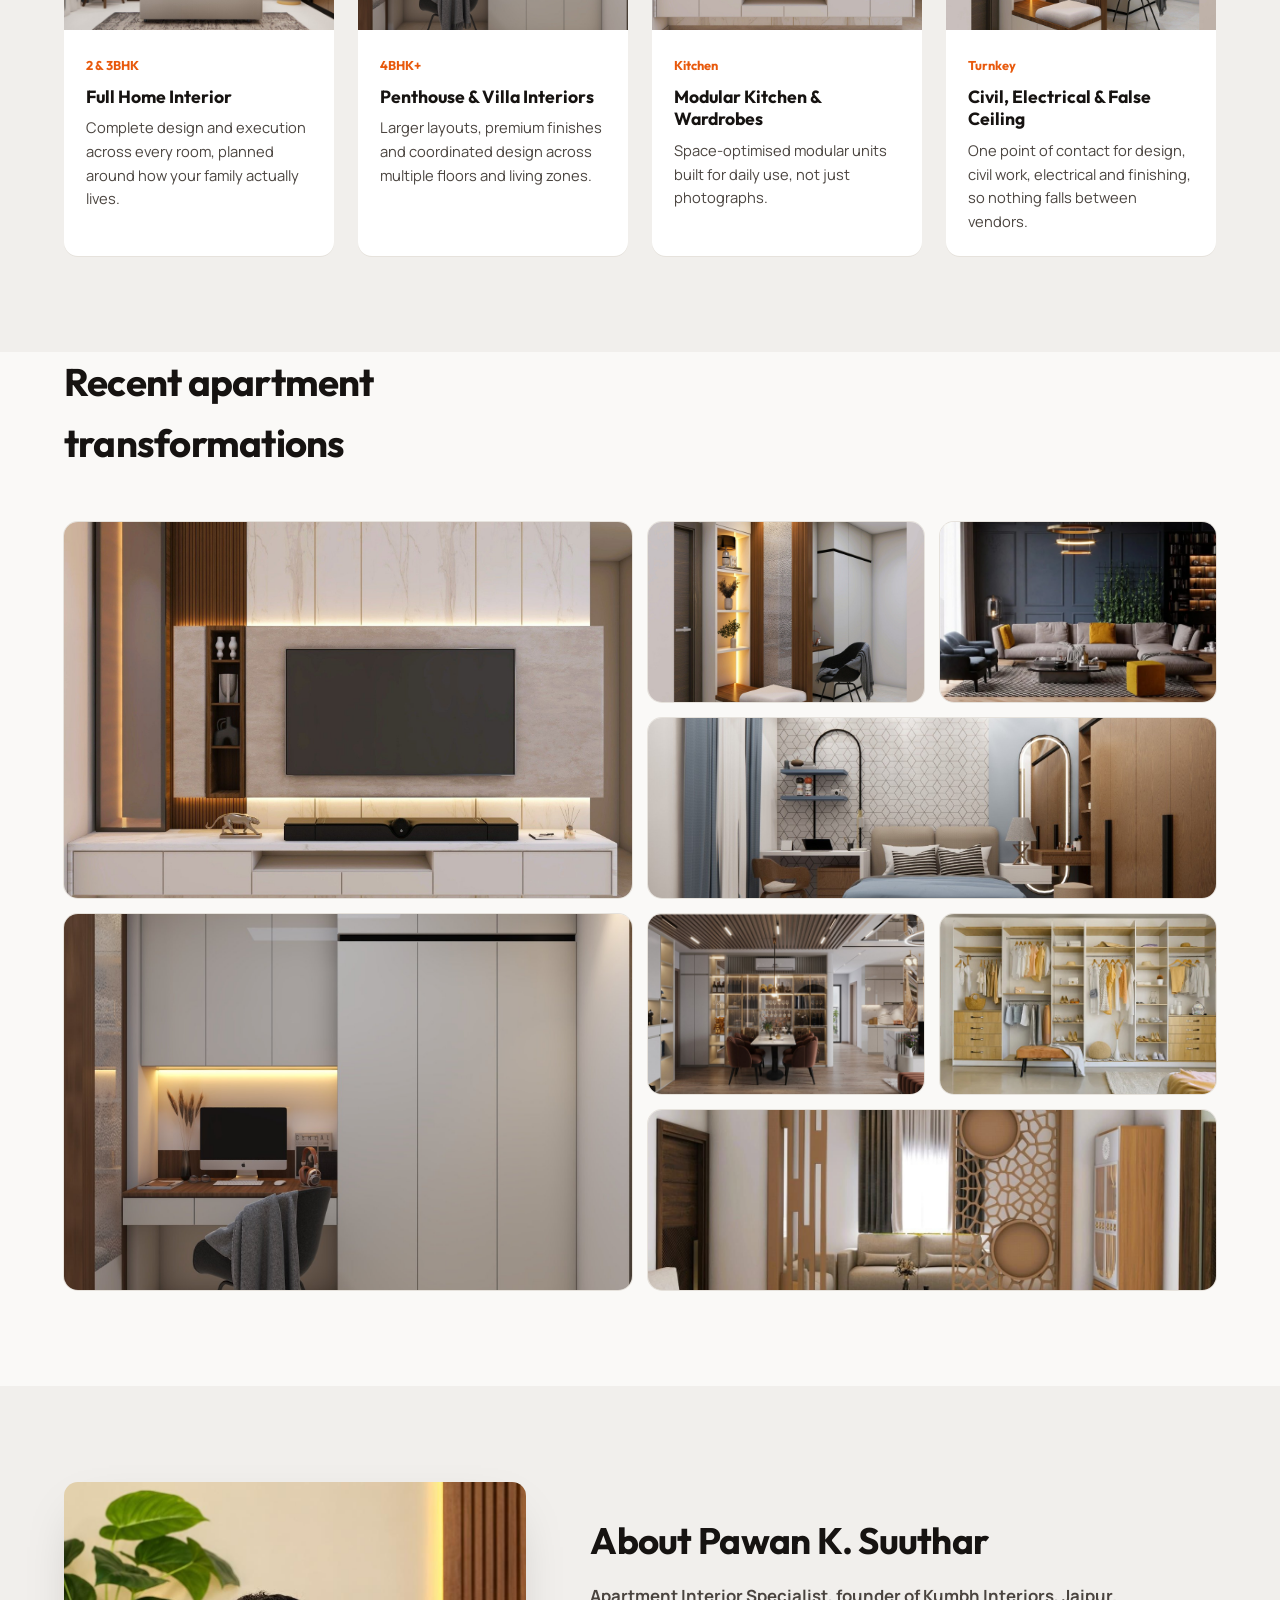
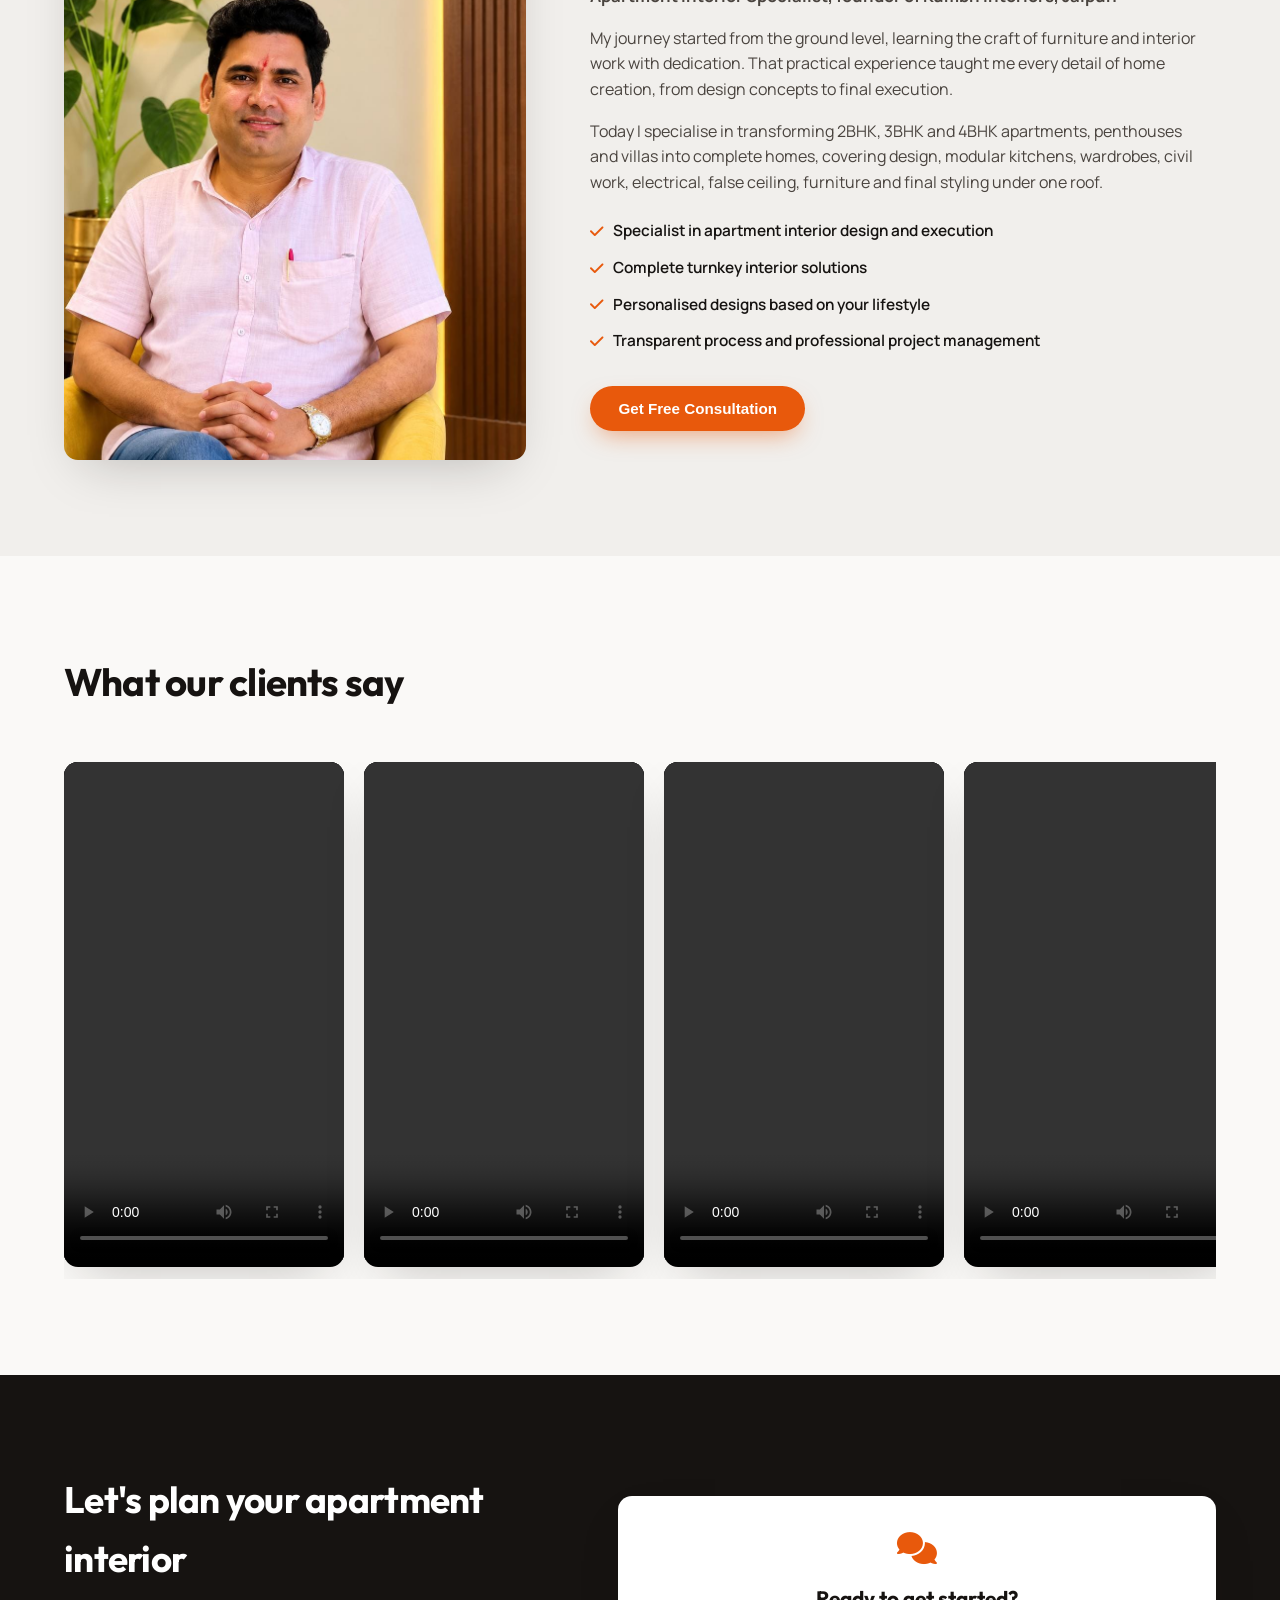
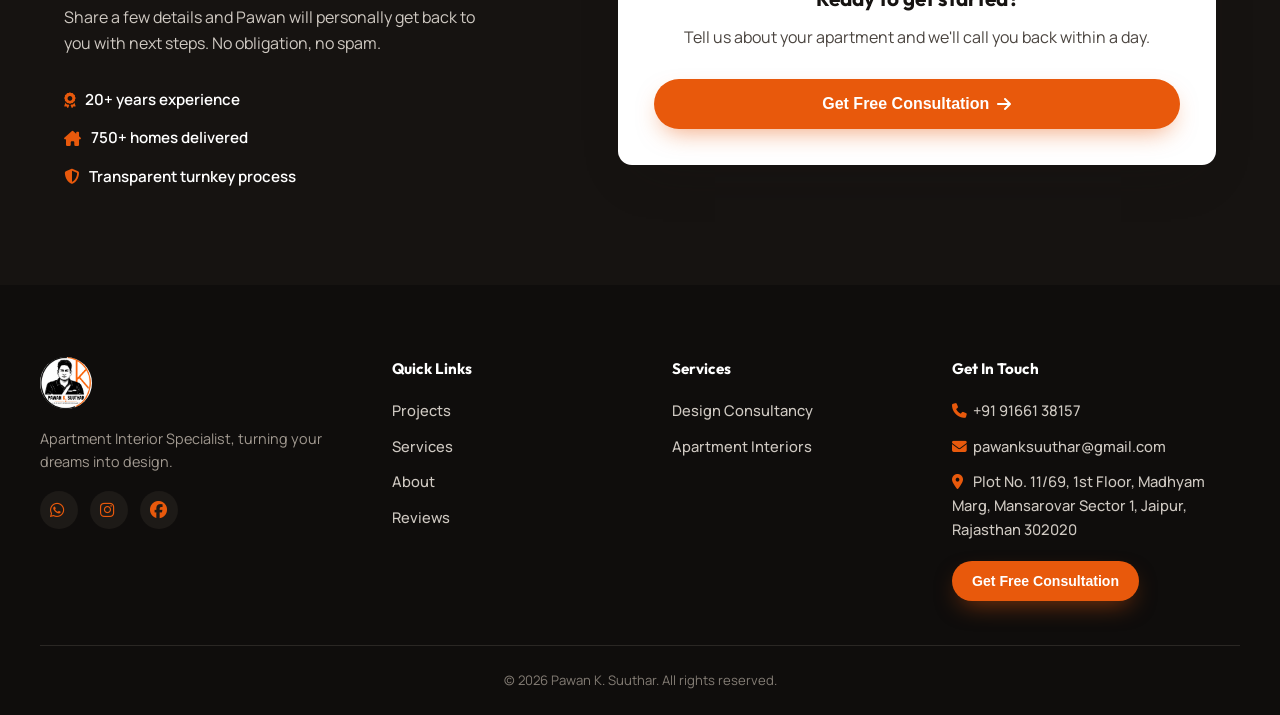
==== commit 533cf78e: "Add PHP + MySQL backend and admin panel for enquiry management - Both forms now submit to api/submit" ====
--- a/index.html
+++ b/index.html
@@ -19,7 +19,7 @@
   <div class="nav-inner">
     <a href="#top" class="brand">
       <img src="assets/img/logo.jpeg" alt="Pawan K. Suuthar" class="brand-logo">
-      <span class="brand-text">PAWAN K. <strong>SUUTHAR</strong></span>
+      <span class="brand-text">PAWAN <strong>K.</strong> <strong>SUUTHAR</strong></span>
     </a>
     <nav class="nav-links">
       <a href="#top">Home</a>
@@ -48,11 +48,10 @@
       </div>
     </div>
 
-    <form class="hero-form" id="leadForm" action="https://formsubmit.co/pawanksuuthar@gmail.com" method="POST">
-      <input type="hidden" name="_subject" value="New Apartment Interior Enquiry">
-      <input type="hidden" name="_captcha" value="false">
-      <input type="hidden" name="_template" value="table">
+    <form class="hero-form" id="leadForm" action="api/submit-lead.php" method="POST">
       <input type="hidden" name="_next" value="thank-you.html">
+      <input type="hidden" name="source" value="hero_form">
+      <input type="text" name="website" class="hp-field" tabindex="-1" autocomplete="off">
 
       <h3>Request a Callback</h3>
       <div class="form-group">
@@ -65,7 +64,7 @@
         <input type="text" id="city" name="City" placeholder="City*" required>
       </div>
       <div class="form-group">
-        <select id="bhk" name="Apartment Type" required>
+        <select id="bhk" name="ApartmentType" required>
           <option value="" disabled selected>Apartment Type*</option>
           <option>2BHK</option>
           <option>3BHK</option>
@@ -273,11 +272,10 @@
     </button>
     <h3 id="modalTitle">Request a Callback</h3>
     <p class="modal-sub">Fill in your details, Pawan will personally get in touch.</p>
-    <form class="modal-form" action="https://formsubmit.co/pawanksuuthar@gmail.com" method="POST">
-      <input type="hidden" name="_subject" value="New Apartment Interior Enquiry">
-      <input type="hidden" name="_captcha" value="false">
-      <input type="hidden" name="_template" value="table">
+    <form class="modal-form" action="api/submit-lead.php" method="POST">
       <input type="hidden" name="_next" value="thank-you.html">
+      <input type="hidden" name="source" value="popup_modal">
+      <input type="text" name="website" class="hp-field" tabindex="-1" autocomplete="off">
 
       <div class="form-group">
         <input type="text" name="Name" placeholder="Name*" required>
@@ -289,7 +287,7 @@
         <input type="text" name="City" placeholder="City*" required>
       </div>
       <div class="form-group">
-        <select name="Apartment Type" required>
+        <select name="ApartmentType" required>
           <option value="" disabled selected>Apartment Type*</option>
           <option>2BHK</option>
           <option>3BHK</option>
--- a/style.css
+++ b/style.css
@@ -1,3 +1,7 @@
+.hp-field{
+  position:absolute!important;left:-9999px!important;width:1px;height:1px;overflow:hidden;
+}
+
 :root{
   --ink:#161311;
   --ink-soft:#4a443f;
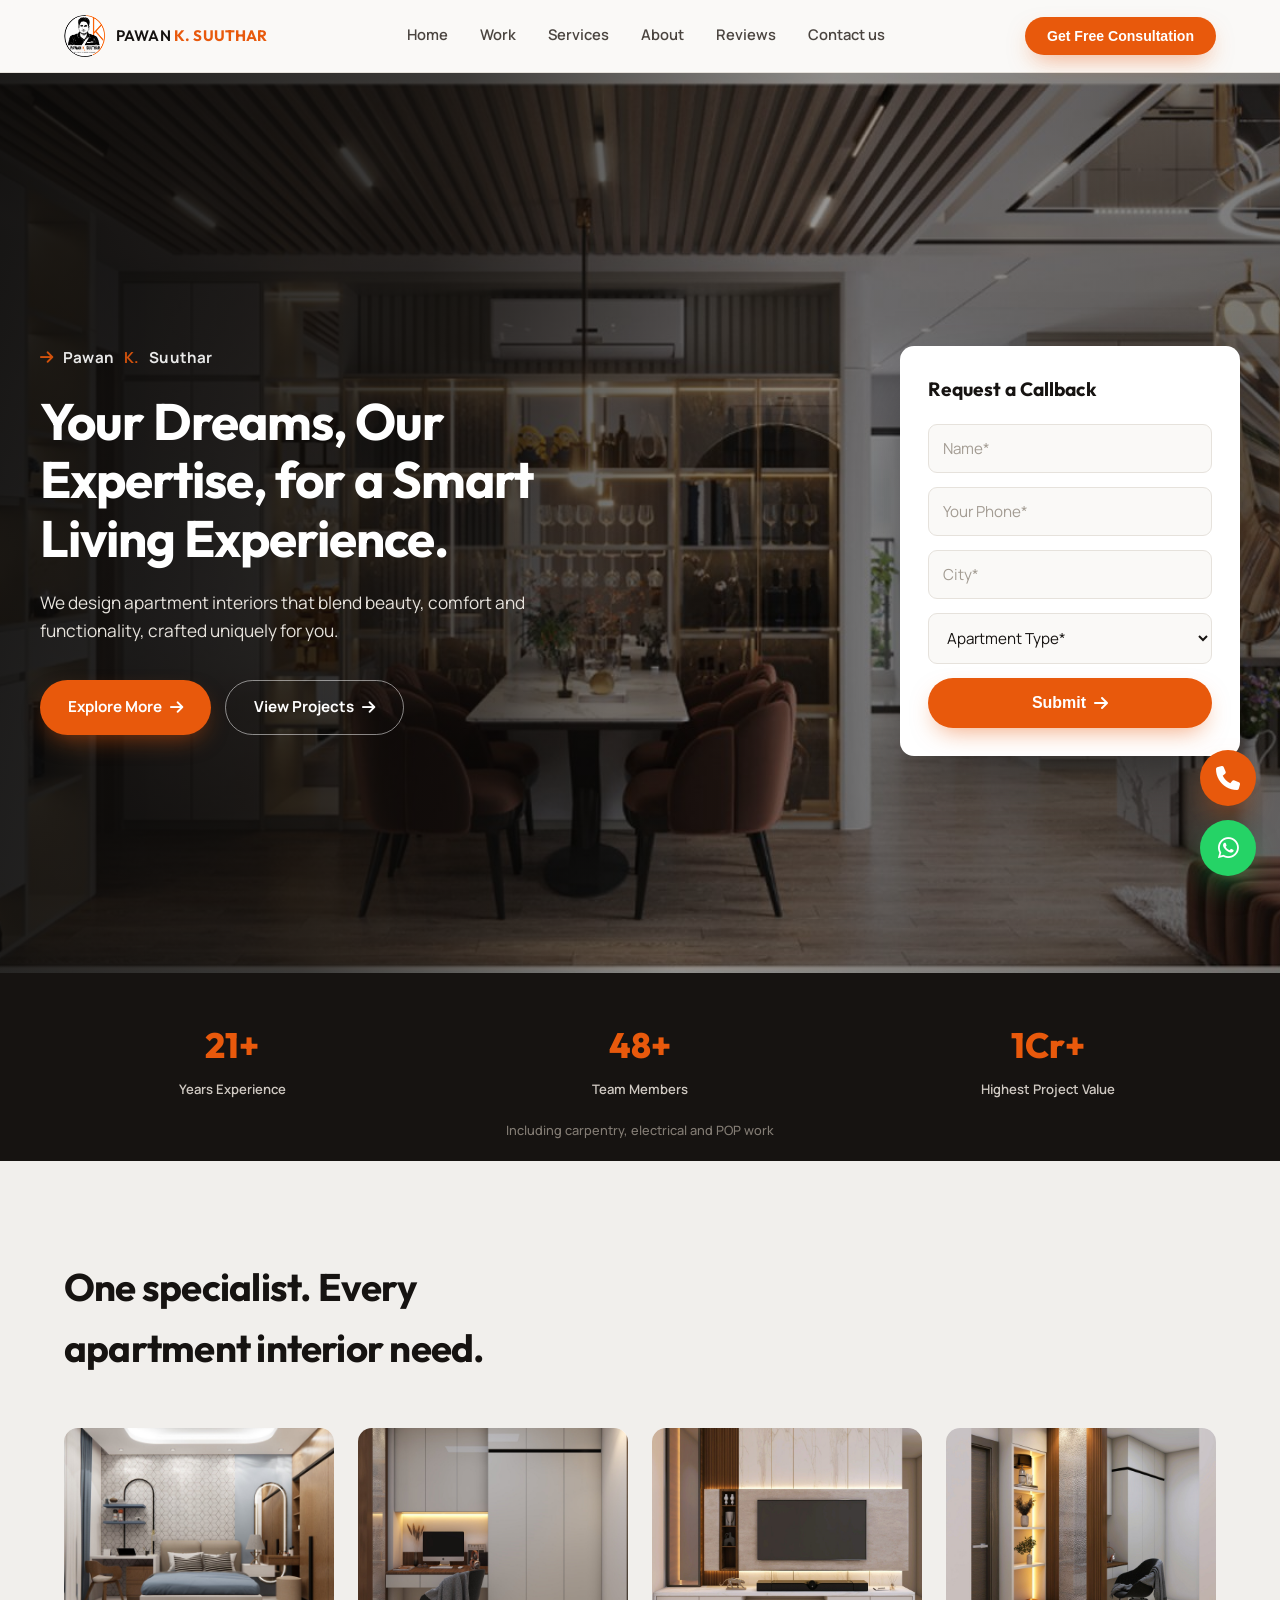
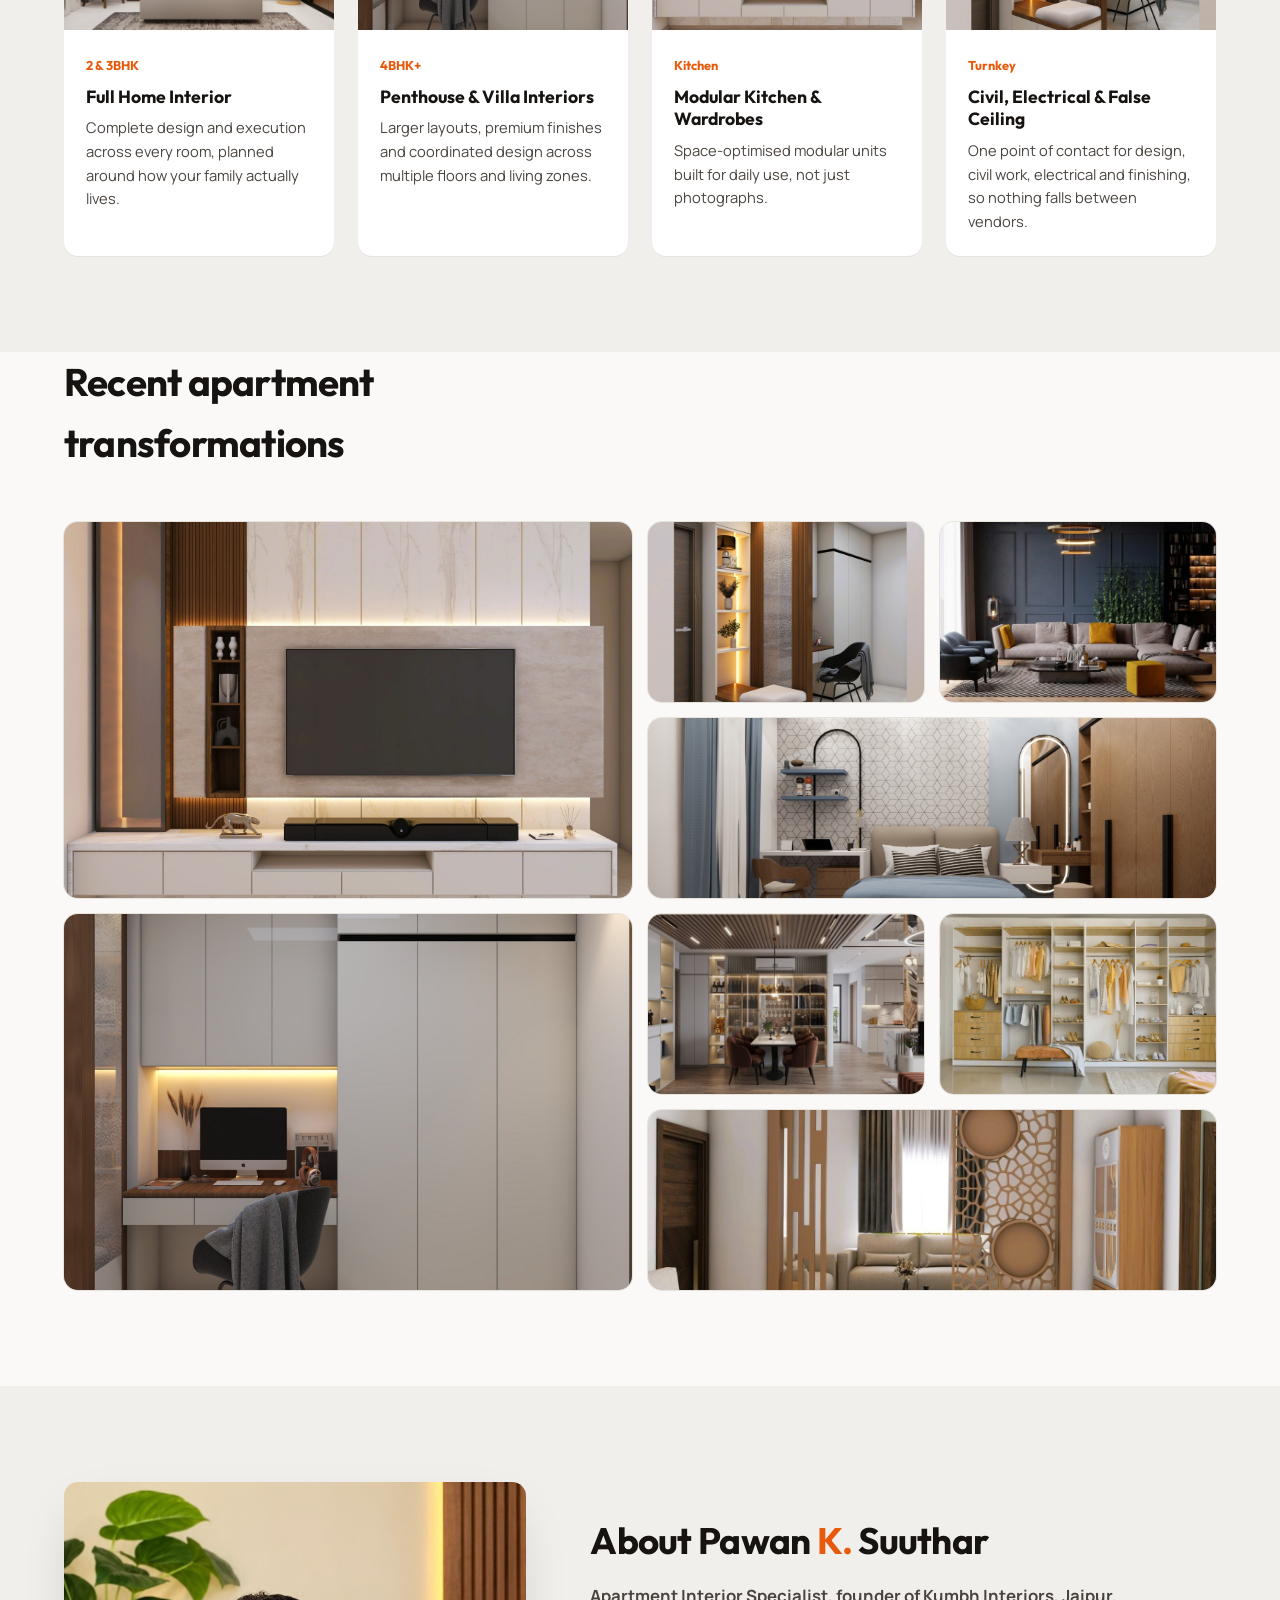
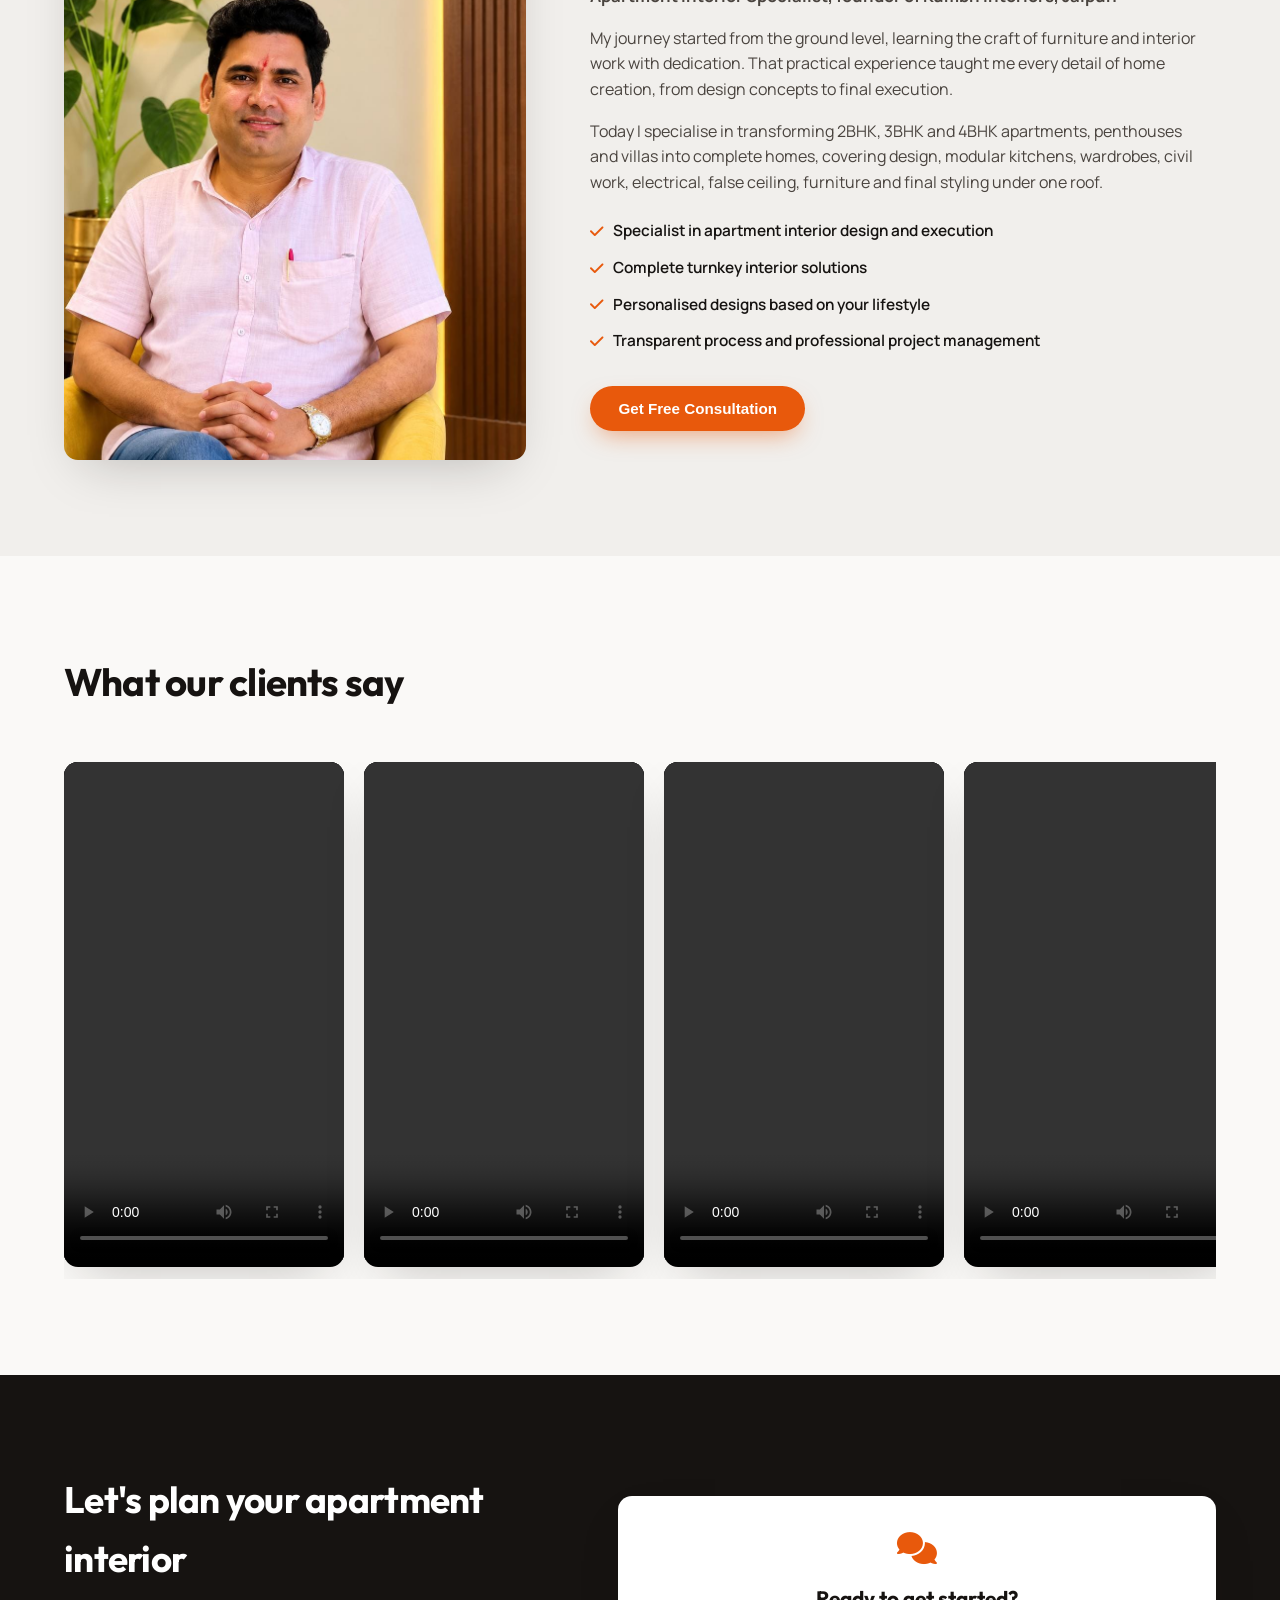
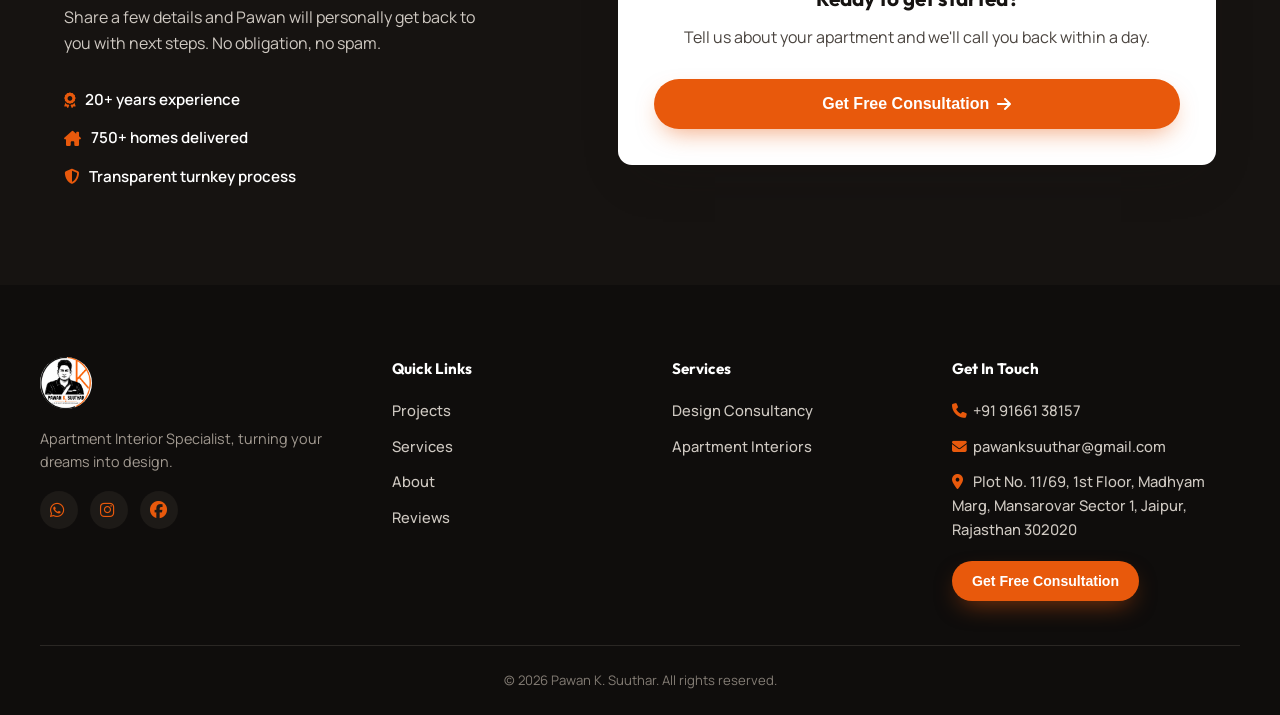
==== commit 0b59ece9: "Fix post-submit redirect landing on /api/thank-you.html and style K. - submit-lead.php redirected to" ====
--- a/index.html
+++ b/index.html
@@ -39,7 +39,7 @@
   <div class="hero-overlay"></div>
   <div class="hero-inner">
     <div class="hero-copy">
-      <p class="hero-eyebrow"><i class="fa-solid fa-arrow-right"></i> Pawan K. Suuthar</p>
+      <p class="hero-eyebrow"><i class="fa-solid fa-arrow-right"></i> Pawan <strong>K.</strong> Suuthar</p>
       <h1>Your Dreams, Our Expertise, for a Smart Living Experience.</h1>
       <p class="hero-sub">We design apartment interiors that blend beauty, comfort and functionality, crafted uniquely for you.</p>
       <div class="hero-cta-row">
@@ -49,7 +49,6 @@
     </div>
 
     <form class="hero-form" id="leadForm" action="api/submit-lead.php" method="POST">
-      <input type="hidden" name="_next" value="thank-you.html">
       <input type="hidden" name="source" value="hero_form">
       <input type="text" name="website" class="hp-field" tabindex="-1" autocomplete="off">
 
@@ -152,7 +151,7 @@
       <img src="assets/img/about-pawan.jpeg" alt="Pawan K. Suuthar">
     </div>
     <div class="about-copy reveal">
-      <h2>About Pawan K. Suuthar</h2>
+      <h2>About Pawan <span class="text-orange">K.</span> Suuthar</h2>
       <p class="about-lead">Apartment Interior Specialist, founder of Kumbh Interiors, Jaipur.</p>
       <p>My journey started from the ground level, learning the craft of furniture and interior work with dedication. That practical experience taught me every detail of home creation, from design concepts to final execution.</p>
       <p>Today I specialise in transforming 2BHK, 3BHK and 4BHK apartments, penthouses and villas into complete homes, covering design, modular kitchens, wardrobes, civil work, electrical, false ceiling, furniture and final styling under one roof.</p>
@@ -273,7 +272,6 @@
     <h3 id="modalTitle">Request a Callback</h3>
     <p class="modal-sub">Fill in your details, Pawan will personally get in touch.</p>
     <form class="modal-form" action="api/submit-lead.php" method="POST">
-      <input type="hidden" name="_next" value="thank-you.html">
       <input type="hidden" name="source" value="popup_modal">
       <input type="text" name="website" class="hp-field" tabindex="-1" autocomplete="off">
 
--- a/style.css
+++ b/style.css
@@ -1,3 +1,5 @@
+.text-orange{color:#e8590c;}
+
 .hp-field{
   position:absolute!important;left:-9999px!important;width:1px;height:1px;overflow:hidden;
 }
@@ -108,6 +110,7 @@
   margin-bottom:22px;letter-spacing:0.01em;opacity:0.9;
 }
 .hero-eyebrow i{color:var(--orange);}
+.hero-eyebrow strong{color:var(--orange);}
 .hero h1{
   font-size:clamp(2.2rem,4.2vw,3.2rem);
   color:var(--white);
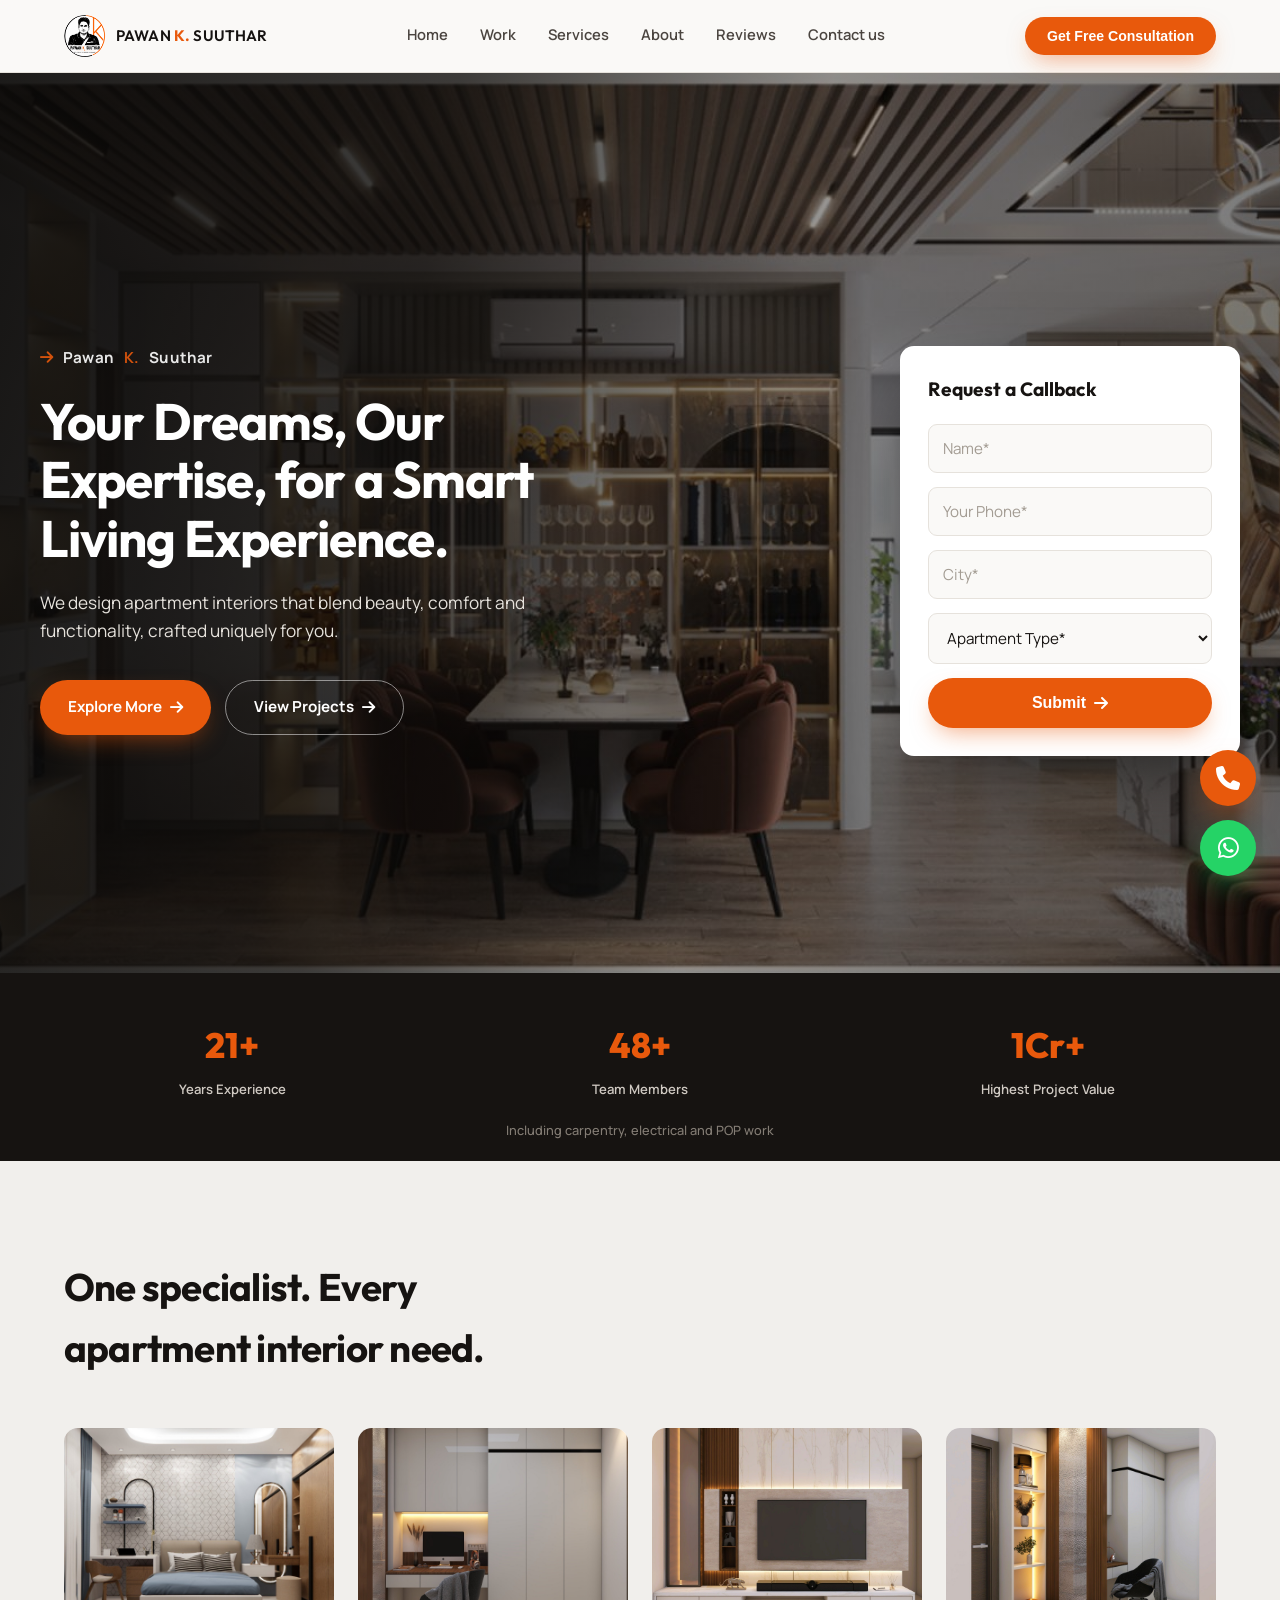
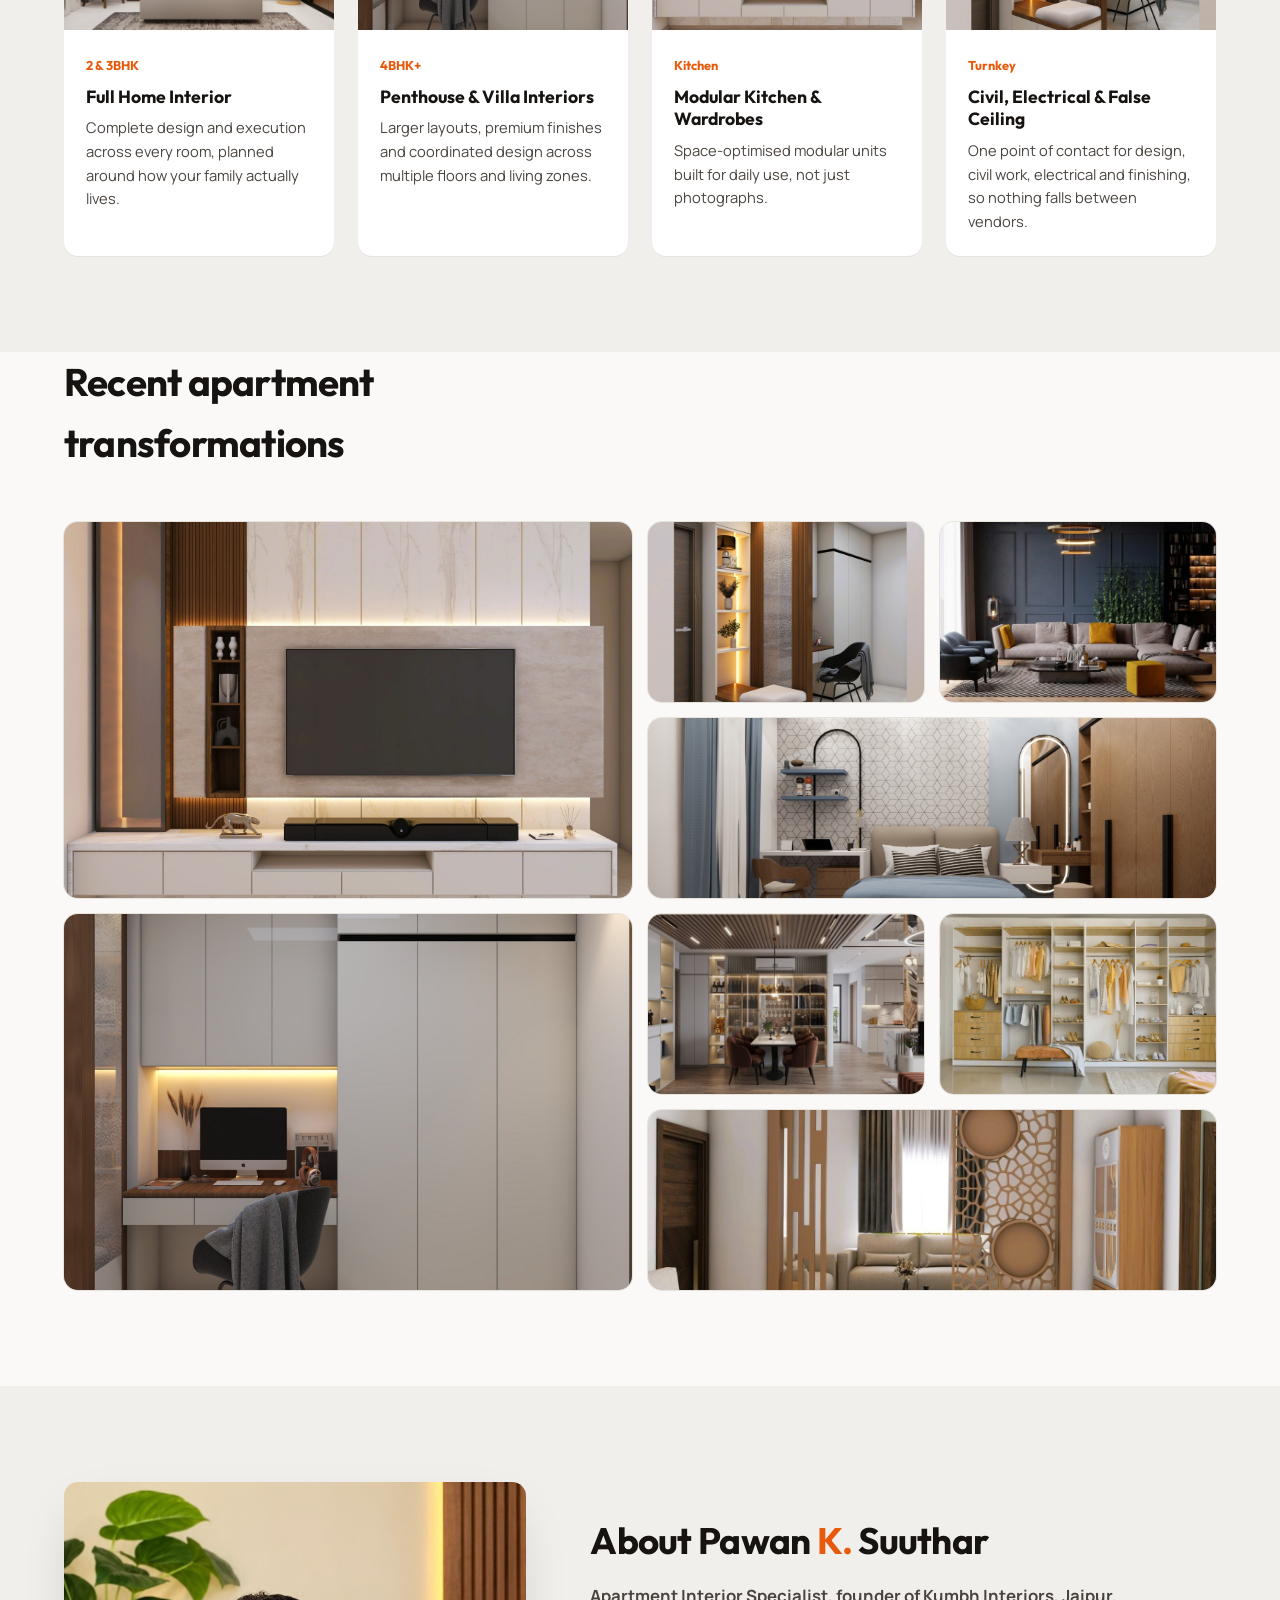
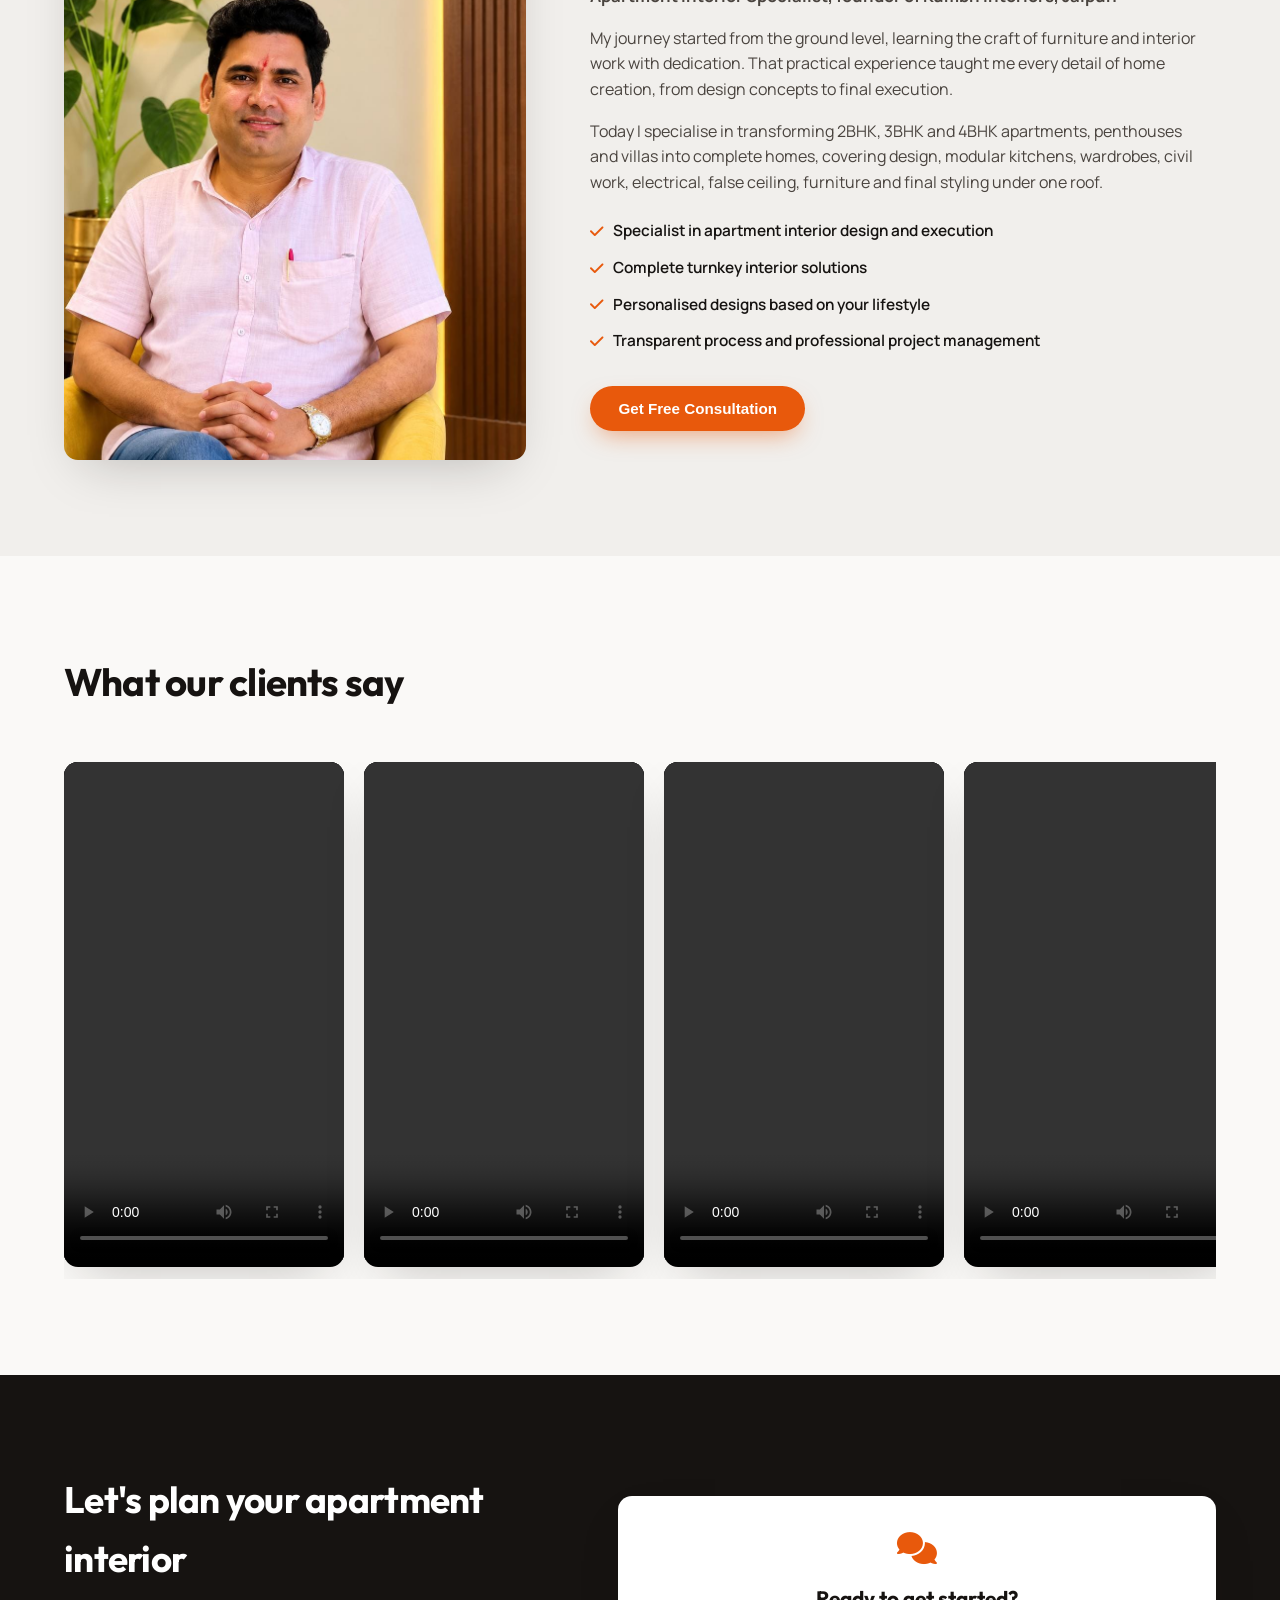
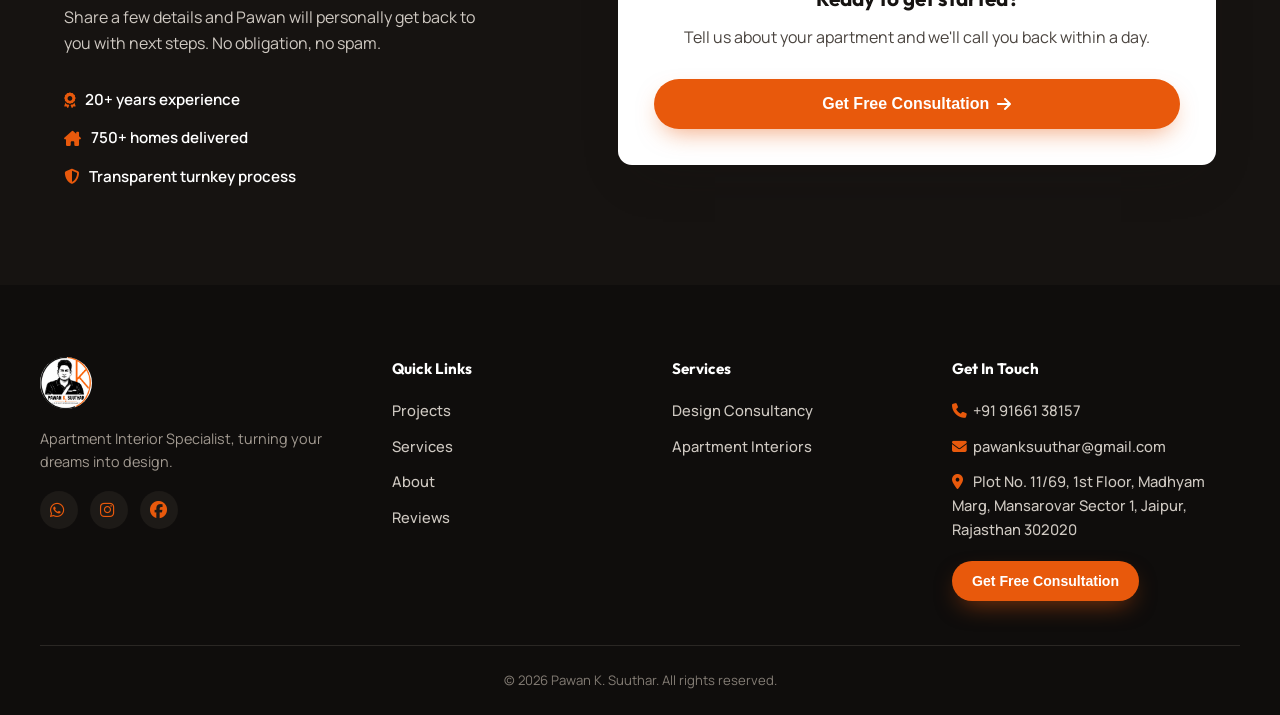
==== commit 359fd864: "Only color K. orange in nav brand, keep SUUTHAR default color Previously both K. and SUUTHAR were wr" ====
--- a/index.html
+++ b/index.html
@@ -19,7 +19,7 @@
   <div class="nav-inner">
     <a href="#top" class="brand">
       <img src="assets/img/logo.jpeg" alt="Pawan K. Suuthar" class="brand-logo">
-      <span class="brand-text">PAWAN <strong>K.</strong> <strong>SUUTHAR</strong></span>
+      <span class="brand-text">PAWAN <strong>K.</strong> SUUTHAR</span>
     </a>
     <nav class="nav-links">
       <a href="#top">Home</a>
